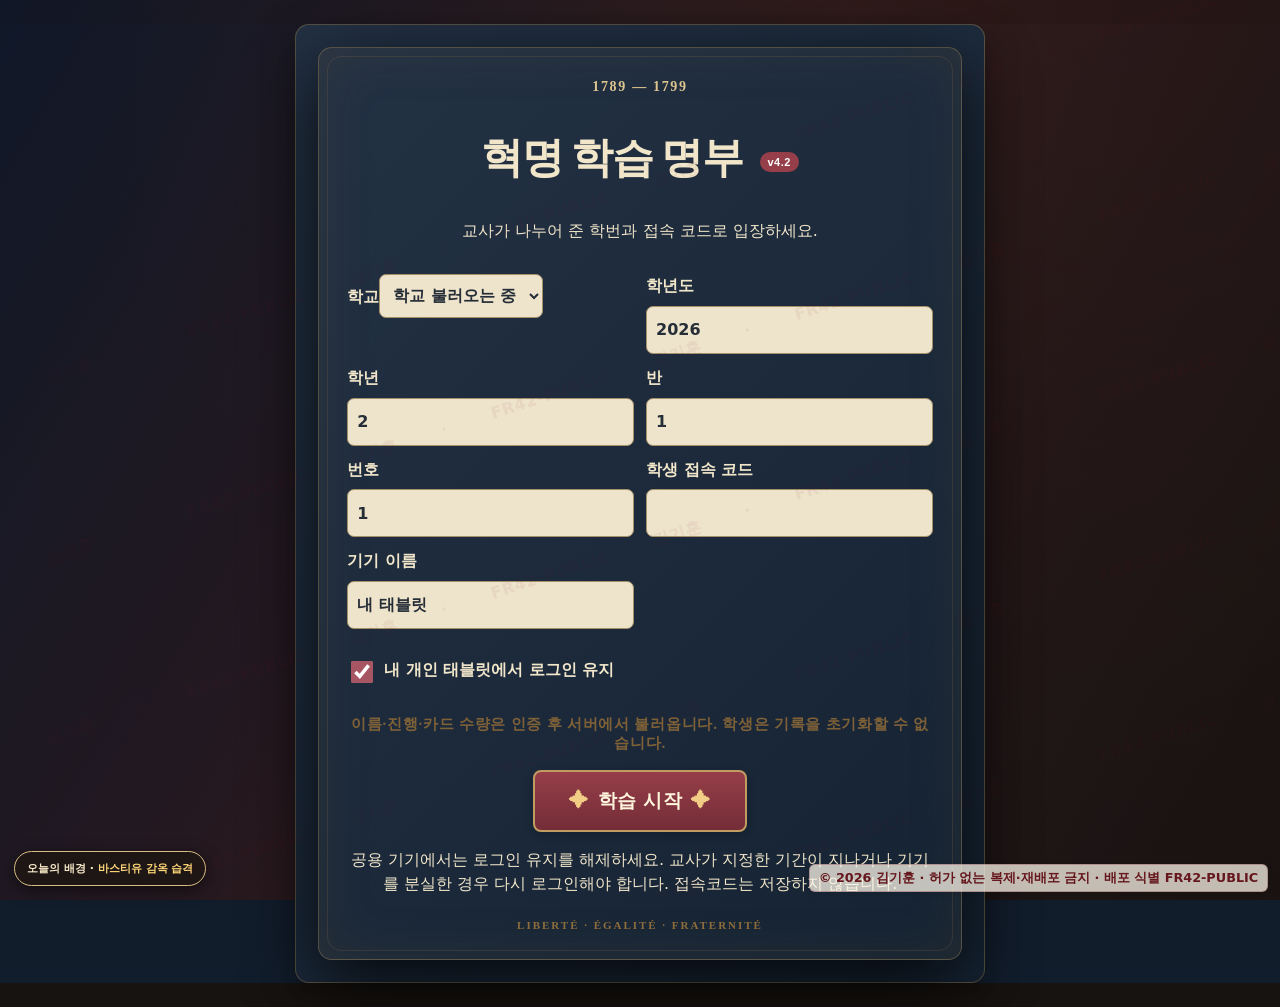
==== index.html @ 049914e3 "Add French Revolution v4.2 GitHub Pages files" ====
<!doctype html><html lang="ko"><head><meta charset="utf-8"><meta name="viewport" content="width=device-width,initial-scale=1"><title>프랑스 혁명 학습 게임 v4.2</title><link rel="stylesheet" href="legacy-game.css" >
<link rel="stylesheet" href="history-card.css" >
<link rel="stylesheet" href="history-card-effects.css" >
<link rel="stylesheet" href="history-card-rotation.css" >
<link rel="stylesheet" href="history-content.css" >
<link rel="stylesheet" href="history-game-card.css" >
<link rel="stylesheet" href="pack-opening.css" >
<link rel="stylesheet" href="integration.css" data-integration-style><link rel="stylesheet" href="v42.css"><link rel="stylesheet" href="stage25.css"><link rel="stylesheet" href="stage26.css"><link rel="stylesheet" href="stage27.css"><link rel="stylesheet" href="stage28.css"><link rel="stylesheet" href="stage3.css"><link rel="stylesheet" href="copyright-ready.css"></head><body><div id="app"></div><noscript>JavaScript를 활성화해 주세요.</noscript><script src="assets.generated.js"></script>
<script src="preview-storage.js"></script>
<script src="copyright-ready.js"></script><script src="config.js"></script><script src="game-api.js"></script>
<script src="content/units.generated.js"></script>
<script src="history-card.js"></script>
<script src="history-content.js"></script>
<script src="history-game-card.js"></script>
<script src="legacy-game.js"></script>
<script src="integration.js"></script><script src="report-ui27.js"></script><script src="student-v42.js"></script><script src="student-stage2.js"></script><script src="student-stage25.js"></script><script src="student-stage26.js"></script><script src="student-stage27.js"></script><script src="ui-stage28.js"></script><script src="student-stage28.js"></script><script src="student-test-ready.js"></script></body></html>
---- legacy-game.css ----
:root{--bg:#f4efe3;--paper:#fffaf0;--ink:#251b17;--red:#8f2929;--line:#c9baa0;--green:#16835c}*{box-sizing:border-box}body{margin:0;background:var(--bg);color:var(--ink);font-family:Arial,'Noto Sans KR',sans-serif}button,input{font:inherit}button{cursor:pointer}.header{background:#efe5cf;border-bottom:1px solid #cfc0a6;padding:16px 24px}.headerin{max-width:1500px;margin:auto;display:flex;align-items:center;justify-content:space-between;gap:16px}.eyebrow{margin:0;color:#9a2f2f;font-family:Georgia,serif;font-size:14px;font-weight:800;letter-spacing:.12em}h1,h2,h3{font-family:Georgia,'Nanum Myeongjo',serif}.header h1{margin:3px 0;font-size:30px}.version{display:inline-block;vertical-align:middle;margin-left:8px;border-radius:999px;background:var(--red);color:white;padding:4px 8px;font:800 11px Arial,sans-serif;letter-spacing:.04em}.student{display:flex;align-items:center;gap:10px;font-weight:800}.btn{border:0;border-radius:9px;background:var(--red);color:white;padding:12px 20px;font-weight:800}.btn.alt{border:1px solid var(--line);background:white;color:var(--ink)}.wrap{max-width:1500px;margin:auto;padding:20px 24px 36px}.tabs{display:flex;gap:5px;margin-bottom:18px;padding:4px;width:max-content;border-radius:10px;background:#ded0b3}.tab{border:0;border-radius:7px;background:transparent;padding:10px 20px;font-weight:800}.tab.active{background:var(--red);color:white}.shell{border:1px solid #cfc0a6;border-radius:20px;background:var(--paper);padding:26px;box-shadow:0 10px 35px #36231917}.quiz{max-width:820px;margin:auto}.center{text-align:center;padding:65px 25px}.top{display:flex;justify-content:space-between;align-items:center;gap:15px}.pill{border-radius:999px;background:#251b1714;padding:8px 13px;font-weight:800}.progress{height:7px;margin:20px 0;background:#e4d9c2;border-radius:99px;overflow:hidden}.progress i{display:block;height:100%;background:var(--red)}.qimg{display:block;width:min(320px,82vw);aspect-ratio:1;object-fit:contain;margin:0 auto 18px;border-radius:16px;background:#302925}.question{border-left:5px solid var(--red);border-radius:0 14px 14px 0;background:#efe5cf;padding:22px;font:700 20px/1.6 Georgia,serif}.answer{display:grid;grid-template-columns:1fr auto;gap:10px;margin-top:20px}.answer input{height:49px;border:1px solid #a99779;border-radius:9px;padding:0 14px;font-size:17px}.feedback{min-height:55px;margin-top:14px;padding:14px;border-radius:10px;color:#6e5a4e}.feedback.bad{background:#fff0ed;color:#a52b25}.feedback.good{background:#e8f5ed;color:#176444}.orderhead{display:flex;justify-content:space-between;align-items:center}.grid{display:grid;grid-template-columns:repeat(7,minmax(0,1fr));gap:10px}.slot{position:relative;min-height:155px;overflow:hidden;border:2px dashed #9f927e;border-radius:12px;background:#f0e6d3}.slot.filled{border-style:solid;background:white}.slot.ok{border:3px solid var(--green)}.slot.bad{border:3px solid #c2342d}.num{position:absolute;z-index:2;top:6px;left:6px;display:grid;place-items:center;width:30px;height:30px;border-radius:50%;background:var(--ink);color:white;font-weight:900}.cardimg{width:100%;height:108px;display:block;object-fit:contain;background:#302925}.title{display:block;padding:7px 5px;font-size:13px;font-weight:800}.deck{margin-top:24px}.cards{display:grid;grid-template-columns:repeat(6,minmax(0,1fr));gap:10px}.card{overflow:hidden;border:1px solid #cfc0a6;border-radius:12px;background:white;padding:0}.card.sel{outline:4px solid var(--red)}.checkrow{display:flex;justify-content:space-between;align-items:center;gap:12px;margin-top:18px}.results{display:grid;grid-template-columns:repeat(4,1fr);gap:12px}.result{border:1px solid #d7c8ac;border-radius:15px;background:#f5eddd;padding:18px}.result.done{border-color:#68a98b;background:#edf7f1}.profile{min-height:100vh;display:grid;place-items:center;padding:22px}.profile form{width:min(760px,100%);text-align:center}.fields{display:grid;grid-template-columns:repeat(4,1fr);gap:12px;margin:25px 0}.fields label{text-align:left;font-weight:800}.fields input{width:100%;height:48px;margin-top:7px;border:1px solid var(--line);border-radius:9px;padding:10px}.hidden{display:none!important}@media(max-width:1000px){.grid,.cards{grid-template-columns:repeat(4,1fr)}.results{grid-template-columns:repeat(2,1fr)}}@media(max-width:700px){.headerin,.top,.orderhead,.checkrow{align-items:flex-start;flex-direction:column}.wrap{padding:14px 12px}.tabs{width:100%;display:grid;grid-template-columns:repeat(5,1fr)}.tab{padding:9px 2px}.grid,.cards{grid-template-columns:repeat(2,1fr)}.results,.fields{grid-template-columns:1fr}.answer{grid-template-columns:1fr}.student{width:100%;justify-content:space-between}}
.orderhint{margin:16px 0;padding:13px 15px;border-left:4px solid var(--red);border-radius:0 10px 10px 0;background:#efe5cf;line-height:1.55}.orderhint strong{color:var(--red)}
.rules{margin:22px auto;padding:16px 18px;border-left:4px solid var(--red);border-radius:0 11px 11px 0;background:#efe5cf;text-align:left;line-height:1.65}.locked{opacity:.48;cursor:not-allowed}.tab.locked{background:#c9baa0}.retry-badge{display:inline-block;margin-left:7px;border-radius:999px;background:#8f2929;color:#fff;padding:3px 8px;font-size:12px}.skip{background:#fff7df;color:#72510a}.remove{position:absolute;z-index:4;top:6px;right:6px;width:30px;height:30px;border:0;border-radius:50%;background:#fff;color:#9a2f2f;font-size:20px;font-weight:900;box-shadow:0 2px 7px #0003}.cards.described{grid-template-columns:repeat(4,minmax(0,1fr))}.card.described{display:block;min-height:205px}.card.described .cardimg{height:118px}.cardcopy{display:block;padding:9px}.cardcopy strong{display:block;font-family:Georgia,'Nanum Myeongjo',serif;line-height:1.3}.cardcopy small{display:block;margin-top:6px;color:#6e5a4e;line-height:1.45}.result-detail{margin-top:20px}.result-detail>div{display:flex;justify-content:space-between;gap:12px;padding:9px 0;border-bottom:1px solid #eadfca}.result-detail strong{color:var(--red);white-space:nowrap}.status-note{margin:10px 0;color:#6e5a4e}.slot{cursor:pointer}.locked-page{max-width:720px;margin:auto;text-align:center;padding:60px 24px}.bonus{margin-top:22px;padding:20px;border:1px solid #d7c8ac;border-radius:15px;background:#f5eddd}.bonus-actions{display:flex;gap:10px;flex-wrap:wrap;margin-top:14px}.modepick{display:grid;grid-template-columns:repeat(4,1fr);gap:12px;margin:22px 0}.modepick button{min-height:120px;text-align:left;border:1px solid #d7c8ac;border-radius:14px;background:white;padding:17px}.modepick strong{display:block;margin-bottom:7px;font:800 18px Georgia,serif}.modepick small{color:#6e5a4e;line-height:1.45}.practicebar{display:flex;justify-content:space-between;align-items:center;gap:12px;margin-bottom:16px}.speedtime{font:900 34px/1 monospace;letter-spacing:.04em;color:var(--red)}.speedstats{display:flex;align-items:center;justify-content:flex-end;gap:10px;flex-wrap:wrap}.speedstat{border-radius:10px;background:#efe5cf;padding:9px 12px;font-size:13px}.speedstat b{display:block;margin-top:3px;font:900 20px monospace;color:var(--red)}.best{margin:10px 0;color:#6e5a4e}.speedfinish{margin:18px 0;padding:18px;border-radius:12px;background:#e8f5ed;color:#176444;font-size:18px}
@media(max-width:1000px){.cards.described{grid-template-columns:repeat(3,minmax(0,1fr))}.modepick{grid-template-columns:repeat(2,1fr)}}@media(max-width:700px){.cards.described{grid-template-columns:1fr}.card.described{min-height:0;display:grid;grid-template-columns:120px 1fr}.card.described .cardimg{height:100%;min-height:126px}.result-detail>div{align-items:flex-start;flex-direction:column}.tabs{grid-template-columns:repeat(4,1fr)}.practicebar{align-items:flex-start;flex-direction:column}.speedstats{justify-content:flex-start}.modepick{grid-template-columns:1fr}.speedtime{font-size:28px}}
.rankpage{min-height:100vh;padding:24px;background:radial-gradient(circle at top,#fff8e8 0,#efe3c8 46%,#d9c7a4 100%)}.rankbox{max-width:1180px;margin:auto}.rankhero{display:flex;justify-content:space-between;align-items:center;gap:18px;margin-bottom:18px}.rankhero h1{margin:4px 0;font-size:34px}.rankcontrols{display:flex;gap:8px;flex-wrap:wrap;margin:12px 0}.rankcontrols button,.rankcontrols input{border:1px solid #bda987;border-radius:999px;background:#fffaf0;padding:9px 14px;font-weight:800}.rankcontrols button.on{background:var(--red);color:#fff;border-color:var(--red)}.classpick{display:flex;align-items:center;gap:6px}.classpick input{width:60px;text-align:center}.podium{display:grid;grid-template-columns:repeat(3,1fr);align-items:end;gap:14px;margin:26px auto 20px;max-width:820px}.podium>div{display:flex;flex-direction:column;justify-content:center;align-items:center;border-radius:18px 18px 8px 8px;padding:18px 10px;background:#fffaf0;box-shadow:0 9px 28px #3b281b20}.podium .p1{min-height:210px;background:linear-gradient(#fff9d7,#efd26e)}.podium .p2{min-height:170px;background:linear-gradient(#fff,#d9dde2)}.podium .p3{min-height:145px;background:linear-gradient(#fff3e8,#d9a578)}.medal{font-size:38px}.podium strong{font-size:21px}.podium b{margin-top:8px;font:900 25px monospace;color:var(--red)}.ranktable{width:100%;border-collapse:separate;border-spacing:0 8px}.ranktable td{background:#fffaf0;padding:14px 16px}.ranktable td:first-child{border-radius:12px 0 0 12px;font-size:20px;font-weight:900;text-align:center}.ranktable td:last-child{border-radius:0 12px 12px 0;text-align:right;font:900 21px monospace;color:var(--red)}.rankname{font-weight:900;font-size:18px}.rankmeta{color:#796957;font-size:13px}.ranknote{text-align:center;color:#6e5a4e}.rankempty{text-align:center;padding:70px 20px;border-radius:18px;background:#fffaf0}.ranklive{display:inline-flex;align-items:center;gap:7px;color:#176444;font-weight:800}.ranklive:before{content:'';width:9px;height:9px;border-radius:50%;background:#24a36d;box-shadow:0 0 0 5px #24a36d22}@media(max-width:700px){.rankhero{align-items:flex-start;flex-direction:column}.podium{grid-template-columns:1fr}.podium .p1,.podium .p2,.podium .p3{min-height:120px}.podium .p1{order:-1}.ranktable .rankmeta{display:none}}
.hintbox{margin:14px 0 0;padding:13px 16px;border-radius:11px;background:#fff3c9;color:#654b00;font-weight:800}.hintword{font-size:22px;letter-spacing:.08em;color:var(--red)}.sync{position:fixed;right:14px;bottom:14px;z-index:20;border:0;border-radius:999px;padding:9px 14px;background:#251b17;color:#fff;font-size:12px;font-weight:800;box-shadow:0 4px 15px #0003}.sync.wait{background:#8a5b00}.sync.busy{background:#176444}.speedfinish.unofficial{background:#fff0ed;color:#a52b25}.autojudge{border-radius:999px;background:#e8f5ed;color:#176444;padding:8px 12px;font-weight:800}.teacher{margin-top:24px;padding-top:18px;border-top:1px solid #ddcfb4}.rankerror{color:#a52b25}.hinttag{display:inline-block;margin-top:5px;padding:3px 7px;border-radius:999px;background:#fff3c9;color:#72510a;font-size:12px}
/* v2.8 bonus games and collection */
.bonusmenu{display:grid;grid-template-columns:repeat(4,minmax(0,1fr));gap:14px;margin-top:20px}.bonusmenu button{min-height:150px;border:1px solid #d7c8ac;border-radius:16px;background:white;padding:18px;text-align:left;box-shadow:0 5px 18px #36231912}.bonusmenu button:hover{transform:translateY(-2px);box-shadow:0 9px 25px #36231922}.bonusmenu strong{display:block;margin:8px 0;font:800 20px Georgia,serif}.bonusmenu small{display:block;color:#6e5a4e;line-height:1.5}.bonusicon{font-size:34px}.settingrow{display:flex;justify-content:center;gap:10px;flex-wrap:wrap;margin:20px 0}.settingrow button{border:1px solid #bda987;border-radius:999px;background:white;padding:10px 18px;font-weight:800}.settingrow button.on{background:var(--red);border-color:var(--red);color:white}.baitdeck{display:grid;grid-template-columns:repeat(5,minmax(0,1fr));gap:10px}.baitcard{position:relative;overflow:hidden;border:1px solid #cfc0a6;border-radius:12px;background:white;padding:0;min-height:150px}.baitcard .cardimg{height:105px}.baitcard.decoy{background:linear-gradient(145deg,#2e3848,#111722);color:white}.decoyart{height:105px;display:grid;place-items:center;background:radial-gradient(circle,#8b764b,#252638);font-size:42px}.countrymark{position:absolute;left:7px;top:7px;border-radius:999px;background:#251b17dd;color:white;padding:3px 7px;font-size:10px;font-weight:900}.memorygrid{display:grid;grid-template-columns:repeat(6,minmax(0,1fr));gap:10px}.memorycard{position:relative;min-height:165px;border:2px solid #c8b895;border-radius:13px;background:#efe5cf;padding:0;overflow:hidden}.memorycard img{width:100%;height:120px;object-fit:contain;background:#302925}.memorycard .title{min-height:42px}.memorycard.selected{outline:4px solid var(--red)}.memorycard.hiddenface img{filter:brightness(0)}.memorycard.hiddenface .title{color:transparent}.targetoverlay{position:fixed;inset:0;z-index:80;display:grid;place-items:center;background:#160f0ddb;padding:20px}.targetpanel{width:min(1180px,96vw);max-height:94vh;overflow:auto;border-radius:20px;background:var(--paper);padding:22px}.targetpanel .memorygrid{grid-template-columns:repeat(6,minmax(0,1fr))}.matchgrid{display:grid;grid-template-columns:repeat(6,minmax(0,1fr));gap:10px}.matchcard{height:150px;border:2px solid #b9a889;border-radius:13px;background:linear-gradient(145deg,#8f2929,#4d1515);color:white;font-weight:900;transform-style:preserve-3d}.matchcard.open,.matchcard.done{background:white;color:var(--ink)}.matchcard.done{border-color:var(--green);opacity:.62}.matchcard img{width:100%;height:105px;object-fit:contain;background:#302925}.matchback{font-size:38px}.collectiongrid{display:grid;grid-template-columns:repeat(5,minmax(0,1fr));gap:14px}.collectcard{position:relative;overflow:hidden;border:5px solid #b8aa8f;border-radius:17px;background:#eadfc9;box-shadow:0 7px 20px #0002}.collectcard img{width:100%;aspect-ratio:1;object-fit:contain;background:#302925}.collectcard h3{margin:9px 8px 3px;font-size:15px}.collectcard p{margin:3px 8px 10px;color:#6e5a4e;font-size:12px}.collectcard.lockedcard img{filter:brightness(0)}.collectcard.lockedcard h3{color:#796957}.collectcard.rare{border-color:#5b83c5;background:#e7f0ff}.collectcard.unique{border-color:#8c48bd;background:#f3e7ff}.collectcard.legend{border-color:#d2a520;background:#fff4bc;box-shadow:0 0 20px #e5b91b99}.collectcard.myth{border-color:transparent;background:linear-gradient(135deg,#bdfaff,#ffd0ef,#fff3a8);box-shadow:0 0 25px #50d9ff99}.rarity{position:absolute;right:7px;top:7px;border-radius:999px;background:#251b17e8;color:white;padding:4px 8px;font-size:11px;font-weight:900}.rewardmodal{position:fixed;inset:0;z-index:90;display:grid;place-items:center;background:#160f0ddd;padding:20px}.rewardbox{width:min(420px,94vw);border-radius:22px;background:var(--paper);padding:24px;text-align:center}.rewardbox .collectcard{margin:15px auto;width:min(280px,75vw)}.summarytable{width:100%;border-collapse:collapse;margin-top:18px}.summarytable th,.summarytable td{padding:11px;border-bottom:1px solid #e0d4bd;text-align:left}.summarytable td:last-child{text-align:right;font-family:monospace;font-weight:900}.officialtag{display:inline-block;border-radius:999px;background:#e8f5ed;color:#176444;padding:5px 9px;font-size:12px;font-weight:900}.casualtag{display:inline-block;border-radius:999px;background:#efe5cf;color:#6e5a4e;padding:5px 9px;font-size:12px;font-weight:900}
@media(max-width:1000px){.bonusmenu{grid-template-columns:repeat(2,1fr)}.baitdeck,.collectiongrid{grid-template-columns:repeat(4,1fr)}.memorygrid,.matchgrid{grid-template-columns:repeat(4,1fr)}}@media(max-width:700px){.bonusmenu{grid-template-columns:1fr}.baitdeck,.collectiongrid,.memorygrid,.matchgrid{grid-template-columns:repeat(3,1fr)}.targetpanel .memorygrid{grid-template-columns:repeat(3,1fr)}.memorycard,.matchcard{min-height:125px;height:130px}.memorycard img,.matchcard img{height:88px}}
/* v2.9 */
.locknotice{margin:18px 0;padding:16px;border-radius:12px;background:#fff3c9;color:#654b00;font-weight:800}.decoyscene{height:105px;background-repeat:no-repeat;background-size:400% 400%;background-color:#302925}.lockedcard img{filter:grayscale(1);opacity:.16}.lockedcard:after{content:'미획득';position:absolute;inset:0;display:grid;place-items:center;color:#51483f;font-weight:900;text-shadow:0 1px white}.lockedcard h3,.lockedcard p{position:relative;z-index:2}.packbox{width:min(850px,96vw);border-radius:24px;background:radial-gradient(circle at top,#fff9d9,#fffaf0 55%);padding:28px;text-align:center;box-shadow:0 0 70px #ffd65c66}.packcards{display:flex;justify-content:center;align-items:center;gap:18px;flex-wrap:wrap;margin:22px 0}.packwrap{width:min(220px,28vw);perspective:900px}.packwrap .collectcard{width:100%;transition:transform .55s,filter .4s}.packwrap.covered .collectcard{filter:brightness(.15);transform:rotateY(180deg) scale(.94)}.packwrap.covered:after{content:'✦';position:absolute;inset:0;display:grid;place-items:center;border:4px solid #e4c56e;border-radius:17px;background:linear-gradient(145deg,#7d2020,#321010);color:#ffe999;font-size:55px;box-shadow:0 0 28px #f1c84b88;cursor:pointer}.packwrap{position:relative}.packtitle{font-size:30px;margin:6px 0}.packhint{animation:pulse 1.2s infinite;color:var(--red);font-weight:900}@keyframes pulse{50%{opacity:.45;transform:scale(.98)}}.adminnav{display:flex;gap:8px;flex-wrap:wrap;margin:16px 0}.adminnav button{border:1px solid #bda987;border-radius:999px;background:white;padding:9px 14px;font-weight:800}.adminnav button.on{background:var(--red);color:white}.adminpanel{border:1px solid #d7c8ac;border-radius:15px;background:#f8f0e1;padding:20px}.adminform{display:grid;grid-template-columns:repeat(3,1fr);gap:12px}.adminform label{font-weight:800}.adminform input,.adminform select,.adminform textarea{width:100%;margin-top:6px;border:1px solid #bda987;border-radius:9px;background:white;padding:10px}.adminform textarea{min-height:110px}.serverpending{margin:13px 0;padding:12px;border-radius:10px;background:#ece7de;color:#6e5a4e}.oddsrow{display:grid;grid-template-columns:1fr 100px;gap:10px;align-items:center;margin:8px 0}.dailybox{margin:20px 0;padding:18px;border:1px solid #e1c671;border-radius:15px;background:#fff8d9}.streakline{display:flex;gap:8px;flex-wrap:wrap}.streakline span{border-radius:999px;background:white;padding:7px 11px;font-weight:800}.streakline .done{background:#e8f5ed;color:#176444}@media(max-width:700px){.adminform{grid-template-columns:1fr}.packwrap{width:min(260px,70vw)}.packcards{flex-direction:column}}
/* ===== v3.0 premium collection and pack opening ===== */
.collectiongrid{grid-template-columns:repeat(auto-fill,minmax(210px,1fr));gap:22px;align-items:start}.collectcard.premium{--metal:#9a7b52;--glow:#8a6a42;position:relative;isolation:isolate;overflow:visible;aspect-ratio:2/3;border:5px solid var(--metal);border-radius:17px;padding:12px;background:linear-gradient(145deg,#f7e7bf,#c8a96d 42%,#f9eac6 70%,#8e7047);box-shadow:0 9px 22px #160e0a55,inset 0 0 0 2px #fff8,inset 0 0 20px #0005;color:#20150f;transform-style:preserve-3d}.collectcard.premium::before{content:"";position:absolute;inset:5px;border:2px solid #fff8;border-radius:11px;pointer-events:none;box-shadow:inset 0 0 0 2px #0005}.collectcard.premium::after{content:"✦";position:absolute;left:50%;top:-18px;translate:-50% 0;display:grid;place-items:center;width:39px;height:39px;border:4px solid var(--metal);rotate:45deg;border-radius:8px;background:radial-gradient(circle,#fff 0 12%,var(--glow) 15% 52%,#241b1a 58%);color:#fff;text-shadow:0 0 8px white;box-shadow:0 0 15px var(--glow);z-index:4}.collectcard.premium .cardname{position:relative;z-index:2;margin:4px 3px 9px;padding:8px 5px;border:1px solid #fff8;border-radius:7px;background:linear-gradient(#fff8,#e5d2aaee);box-shadow:inset 0 0 9px #5d452d66;font:900 16px/1.2 Georgia,'Nanum Myeongjo',serif;text-align:center}.collectcard.premium .cardart{position:relative;height:48%;border:3px ridge var(--metal);overflow:hidden;background:#251d19;box-shadow:inset 0 0 18px #000}.collectcard.premium .cardart img{width:100%;height:100%;object-fit:cover;display:block}.collectcard.premium .cardyear{position:relative;z-index:3;width:max-content;min-width:82px;margin:-13px auto 3px;padding:4px 13px;border:2px solid var(--metal);border-radius:4px;background:#f5e7c8;text-align:center;font:900 14px Georgia,serif;box-shadow:0 2px 7px #0008}.collectcard.premium .carddesc{height:23%;margin:5px 4px 0;padding:7px 5px;overflow:hidden;border-top:1px solid #6f5437;font:700 11px/1.45 Georgia,'Nanum Myeongjo',serif;text-align:center}.collectcard.premium .cardfoot{position:absolute;left:17px;right:17px;bottom:8px;display:flex;justify-content:space-between;align-items:center;font-size:10px;font-weight:900}.collectcard.premium .cardrarity{letter-spacing:.08em;text-transform:uppercase}.collectcard.premium.rare{--metal:#87b9f4;--glow:#2e85ef;background:linear-gradient(145deg,#e6f2ff,#7d96b5 42%,#e9f5ff 70%,#455c7b)}.collectcard.premium.unique{--metal:#c17cff;--glow:#9c28ff;background:linear-gradient(145deg,#f5ddff,#8c4da8 42%,#f2d5ff 70%,#48215e)}.collectcard.premium.legend{--metal:#ffd65c;--glow:#ffad00;background:linear-gradient(145deg,#fff4af,#bd7f12 42%,#fff0a3 70%,#76500c);box-shadow:0 10px 28px #0008,0 0 23px #ffc329aa,inset 0 0 20px #fff6}.collectcard.premium.myth{--metal:#8ffcff;--glow:#ff55ff;background:linear-gradient(135deg,#c6ffff,#c16cff 22%,#fff58b 45%,#67e8ff 68%,#ff89df 90%);background-size:240% 240%;animation:holoFlow 4s linear infinite;box-shadow:0 10px 32px #0009,0 0 30px #4fffffcc,0 0 48px #ff4ed599}.collectcard.premium.myth::before{background:linear-gradient(110deg,transparent 30%,#fff9 47%,transparent 62%);background-size:230% 100%;animation:holoSweep 2.4s linear infinite}.collectcard.premium.lockedcard{filter:grayscale(1);opacity:.2}.collectcard.premium.lockedcard .cardname,.collectcard.premium.lockedcard .cardyear,.collectcard.premium.lockedcard .carddesc{filter:blur(3px)}
.rewardmodal{background:radial-gradient(circle at center,#36254dd9,#09060ff2 70%);backdrop-filter:blur(8px)}.packbox{width:min(1120px,96vw);max-height:96vh;overflow:auto;background:linear-gradient(160deg,#181321,#2c1d35 55%,#17111c);border:1px solid #c9a9ff66;color:#fff;box-shadow:0 0 80px #9a54ff44}.packbox .eyebrow{color:#e6ceff}.packhint{color:#d7c7e5}.packcards{align-items:center;justify-content:center;perspective:1200px}.packwrap{position:relative;width:min(235px,39vw);min-width:190px;touch-action:none;user-select:none;filter:none}.packwrap .collectcard{width:100%}.packwrap.covered{cursor:grab}.packwrap.covered:active{cursor:grabbing}.packcover{position:absolute;z-index:12;inset:-8px;border:3px solid #c7a6ff;border-radius:20px;background:radial-gradient(circle at 50% 35%,#71388e,#25152f 58%,#0e0913);box-shadow:0 10px 35px #000,0 0 22px #9b58ff77,inset 0 0 25px #fff2;transform:translateY(var(--peel,0px)) rotateX(calc(var(--peel,0px) * .035));transition:transform .25s ease,opacity .25s}.packcover::before{content:"FR";position:absolute;inset:22%;display:grid;place-items:center;border:3px double #dbc5ff;border-radius:50%;font:900 34px Georgia,serif;color:#eadfff;text-shadow:0 0 15px #fff;box-shadow:0 0 0 7px #ffffff12,0 0 30px #b162ff88}.packcover::after{content:"아래로 끌어 개봉";position:absolute;left:0;right:0;bottom:18px;text-align:center;color:#dbc8eb;font-size:12px;font-weight:800}.packwrap.queued .packcover{filter:brightness(.45);cursor:not-allowed}.packwrap.recent .collectcard.unique{animation:uniqueReveal 1.05s cubic-bezier(.2,.8,.2,1)}.packwrap.recent .collectcard.legend{animation:legendReveal 1.35s cubic-bezier(.16,.9,.2,1)}.packwrap.recent .collectcard.myth{animation:mythReveal 1.7s cubic-bezier(.1,.85,.15,1)}.packwrap.recent::before{content:"";position:absolute;z-index:-1;inset:-70px;border-radius:50%;opacity:0;pointer-events:none}.packwrap.recent.rarity-unique::before{background:repeating-conic-gradient(#b45cff 0 7deg,transparent 7deg 15deg);animation:burst 1.1s}.packwrap.recent.rarity-legend::before{background:repeating-conic-gradient(#ffd54f 0 5deg,transparent 5deg 12deg);animation:burst 1.4s}.packwrap.recent.rarity-myth::before{background:conic-gradient(#55ffff,#ff57dc,#fff678,#7c68ff,#55ffff);filter:blur(8px);animation:burst 1.8s}.rarity-banner{margin:10px 0 0;font:900 18px Georgia,serif;letter-spacing:.15em;text-shadow:0 0 12px currentColor}.rarity-banner.unique{color:#d696ff}.rarity-banner.legend{color:#ffd85a;font-size:22px}.rarity-banner.myth{color:#93ffff;font-size:25px;animation:rainbowText 1.2s linear infinite}.gift-dependent.disabled{opacity:.4}.gift-dependent.disabled select{pointer-events:none}.pitygrid{display:grid;grid-template-columns:repeat(2,minmax(0,1fr));gap:12px}.pitycard{padding:15px;border:1px solid #d7c8ac;border-radius:12px;background:#fffaf0}.pitycard label{display:flex;justify-content:space-between;gap:12px;align-items:center}.pitycard input{width:90px;height:40px;border:1px solid #b6a78d;border-radius:7px;padding:6px}.pitystatus{display:grid;grid-template-columns:repeat(4,1fr);gap:8px;margin:16px 0}.pitystatus span{padding:10px;border-radius:9px;background:#efe5cf;text-align:center;font-size:12px}.pitystatus b{display:block;margin-top:4px;font-size:17px;color:var(--red)}
@keyframes holoFlow{to{background-position:240% 240%}}@keyframes holoSweep{to{background-position:-230% 0}}@keyframes uniqueReveal{0%{transform:scale(.1) rotateY(0);filter:brightness(4)}70%{transform:scale(1.08) rotateY(360deg);filter:brightness(1.5)}100%{transform:scale(1) rotateY(360deg)}}@keyframes legendReveal{0%{transform:scale(.05) rotateY(0);filter:brightness(6)}55%{transform:scale(1.18) rotateY(360deg)}78%{transform:scale(.96) rotateY(360deg)}100%{transform:scale(1) rotateY(360deg)}}@keyframes mythReveal{0%{transform:scale(.02) rotateY(0) rotateZ(-20deg);filter:brightness(8)}60%{transform:scale(1.22) rotateY(720deg) rotateZ(3deg)}82%{transform:scale(.95) rotateY(720deg)}100%{transform:scale(1) rotateY(720deg)}}@keyframes burst{0%{opacity:0;transform:scale(.15) rotate(0)}35%{opacity:.9}100%{opacity:0;transform:scale(1.5) rotate(45deg)}}@keyframes rainbowText{to{filter:hue-rotate(360deg)}}
@media(max-width:700px){.collectiongrid{grid-template-columns:repeat(2,minmax(0,1fr));gap:12px}.collectcard.premium{padding:8px;border-width:3px}.collectcard.premium .cardname{font-size:12px}.collectcard.premium .carddesc{font-size:8px}.packwrap{min-width:155px;width:42vw}.pitygrid,.pitystatus{grid-template-columns:1fr 1fr}}
/* ===== v3.1 card readability, inspection and rarity omens ===== */
.collectiongrid{grid-template-columns:repeat(auto-fill,minmax(235px,1fr))}.collectcard.premium::after{top:-31px}.collectcard.premium .cardname{min-height:52px;margin:18px 3px 9px;padding:7px 10px;display:grid;place-items:center;font-size:15px;line-height:1.25;word-break:keep-all;overflow:visible}.collectcard.premium:not(.lockedcard){cursor:zoom-in}.collectcard.premium:not(.lockedcard):hover{transform:translateY(-3px);box-shadow:0 14px 30px #160e0a66,0 0 18px var(--glow)}
.cardinspect{position:fixed;z-index:2400;inset:0;display:grid;place-items:center;padding:20px;background:#09060edd;backdrop-filter:blur(11px);animation:inspectFade .2s ease}.inspectpanel{position:relative;display:grid;place-items:center;width:min(520px,96vw);max-height:96vh;padding:42px 28px 26px;border:1px solid #ffffff30;border-radius:24px;background:radial-gradient(circle at 50% 30%,#4c365c,#17101e 70%);box-shadow:0 25px 90px #000;color:#fff}.inspectpanel .collectcard.premium{width:min(370px,78vw);height:auto;min-height:min(555px,78vh);font-size:1.15em;cursor:default}.inspectpanel .collectcard.premium:hover{transform:none}.inspectpanel .collectcard.premium .cardname{font-size:21px;min-height:62px}.inspectpanel .collectcard.premium .carddesc{font-size:14px;line-height:1.6}.inspectpanel .collectcard.premium .cardyear{font-size:17px}.inspectclose{position:absolute;z-index:10;right:14px;top:12px;width:40px;height:40px;border:1px solid #ffffff55;border-radius:50%;background:#0008;color:#fff;font-size:25px}.inspecttip{margin:14px 0 0;color:#d8cce1;font-size:13px}
.packwrap.omen-unique .packcover{border-color:#c477ff;box-shadow:0 10px 35px #000,0 0 17px #a52fff,0 0 34px #7719bcaa,inset 0 0 28px #ca7aff55;animation:omenUnique 1.65s ease-in-out infinite}.packwrap.omen-legend .packcover{border-color:#ffd55c;box-shadow:0 10px 35px #000,0 0 24px #ffc400,0 0 52px #ff9800cc,inset 0 0 30px #fff19a88;animation:omenLegend 1.05s ease-in-out infinite}.packwrap.omen-myth .packcover{border-color:#9affff;background:radial-gradient(circle at 50% 35%,#6c3ca1,#142b45 52%,#170d25);box-shadow:0 10px 35px #000,0 0 22px #55ffff,0 0 46px #ff49d8,0 0 72px #a66cff,inset 0 0 35px #ffffff99;animation:omenMyth .8s ease-in-out infinite}.packomen{position:absolute;z-index:13;inset:-12px;border-radius:26px;pointer-events:none;opacity:0}.omen-unique .packomen{opacity:.6;background:linear-gradient(100deg,transparent 35%,#d58cff99 50%,transparent 65%);background-size:230% 100%;animation:omenSweep 1.8s linear infinite}.omen-legend .packomen{opacity:.8;background:repeating-conic-gradient(from 0deg,#ffd85a 0 2deg,transparent 2deg 17deg);filter:blur(1px);animation:omenRays 3s linear infinite}.omen-myth .packomen{opacity:.85;background:conic-gradient(from 0deg,#4fffff,#ff4fd8,#fff36a,#8b6cff,#4fffff);filter:blur(10px);animation:omenRays 1.8s linear infinite}.streaknow{display:inline-flex;align-items:center;gap:8px;margin:5px 0 14px;padding:8px 13px;border-radius:999px;background:#fff;color:#7b341e;font-weight:900}.streakline.detail{display:grid;grid-template-columns:repeat(4,minmax(0,1fr));gap:8px}.streakline.detail span{white-space:normal;text-align:center;line-height:1.35;padding:10px 8px}.bonusmenu small .rewardline{display:block;margin-top:5px;color:#8f2929;font-weight:900}.giftcombo{padding:12px;border-radius:10px;background:#efe5cf;color:#5f493b}
@keyframes inspectFade{from{opacity:0;transform:scale(.97)}}@keyframes omenUnique{50%{filter:brightness(1.12);box-shadow:0 10px 35px #000,0 0 28px #b34dff,0 0 48px #7e24c9cc,inset 0 0 32px #dba6ff77}}@keyframes omenLegend{50%{filter:brightness(1.22);transform:scale(1.015);box-shadow:0 10px 35px #000,0 0 34px #ffe26b,0 0 70px #ff9800dd,inset 0 0 40px #fff2aacc}}@keyframes omenMyth{50%{filter:brightness(1.3) saturate(1.3);transform:scale(1.02)}}@keyframes omenSweep{to{background-position:-230% 0}}@keyframes omenRays{to{transform:rotate(360deg)}}
@media(max-width:700px){.collectiongrid{grid-template-columns:repeat(2,minmax(0,1fr))}.collectcard.premium .cardname{min-height:43px;margin-top:15px;padding:5px;font-size:11px}.inspectpanel{padding:38px 12px 18px}.inspectpanel .collectcard.premium{width:min(340px,84vw);min-height:min(510px,78vh)}.inspectpanel .collectcard.premium .cardname{font-size:18px}.streakline.detail{grid-template-columns:1fr 1fr}}
/* ===== v3.2 readable card layout, true cover slide and premium effects ===== */
.collectiongrid{grid-template-columns:repeat(auto-fill,minmax(260px,1fr));gap:24px}.collectcard.premium{display:flex;flex-direction:column;aspect-ratio:2/3;min-height:0}.collectcard.premium .cardname{flex:0 0 auto;min-height:58px;margin:20px 3px 10px;padding:8px 10px;font-size:18px;line-height:1.28}.collectcard.premium .cardart{flex:0 0 51%;height:auto;margin-top:0;background:#211b18}.collectcard.premium .cardart img{object-fit:contain;object-position:center center;background:#211b18}.collectcard.premium .cardyear{flex:0 0 auto}.collectcard.premium .carddesc{flex:1 1 auto;height:auto;min-height:78px;margin:5px 5px 25px;padding:9px 7px;font-size:13px;line-height:1.55;display:grid;place-items:start center;align-content:start}.collectcard.premium .cardfoot{font-size:12px}.inspectpanel{width:min(570px,97vw)}.inspectpanel .collectcard.premium{width:min(400px,82vw);min-height:min(600px,80vh)}.inspectpanel .collectcard.premium .cardart{flex-basis:48%}.inspectpanel .collectcard.premium .carddesc{font-size:15px}.packwrap{isolation:isolate}.packwrap>.collectcard{position:relative;z-index:1}.packcover{z-index:20;will-change:transform,opacity;transform:translate3d(0,var(--peel,0px),30px)!important;rotate:0deg!important;backface-visibility:hidden}.packcover.dragging{transition:none!important}.packcover .packomen{z-index:-1}
/* 봉인 단계: 회전하는 원판 대신 재질과 가장자리에서 새는 빛으로 표현 */
.packwrap.omen-unique .packcover{border-color:#8e69b9;background:linear-gradient(145deg,#16111c,#2c2035 55%,#151019);box-shadow:0 14px 40px #000,0 0 0 1px #c99cff88,0 0 18px #8749b477,inset 0 0 34px #9d6bc433;animation:sealBreath 2.7s ease-in-out infinite}.packwrap.omen-legend .packcover{border-color:#c9a75e;background:linear-gradient(145deg,#16130d,#332811 50%,#17130c);box-shadow:0 14px 40px #000,0 0 0 1px #ffe4a099,0 0 24px #dba93c88,inset 0 0 38px #ffd56b44;animation:goldBreath 2.2s ease-in-out infinite}.packwrap.omen-myth .packcover{border-color:#a8c8d4;background:linear-gradient(135deg,#11161f,#202037 42%,#14282b 70%,#17121e);background-size:180% 180%;box-shadow:0 14px 42px #000,0 0 0 1px #e6ffffaa,0 0 24px #63cdd099,0 0 38px #8b6eb977,inset 0 0 40px #dbffff44;animation:mythSeal 4s ease-in-out infinite}.omen-unique .packomen{opacity:.48;background:linear-gradient(105deg,transparent 35%,#d9b0ff66 49%,transparent 63%);background-size:240% 100%;filter:none;animation:quietSweep 2.8s ease-in-out infinite}.omen-legend .packomen{opacity:.75;background:radial-gradient(circle at 18% 24%,#fff5b9 0 2px,transparent 3px),radial-gradient(circle at 78% 33%,#ffe181 0 2px,transparent 3px),radial-gradient(circle at 63% 76%,#fff3b0 0 1.5px,transparent 3px);filter:none;animation:sparkFloat 2.8s ease-in-out infinite}.omen-myth .packomen{opacity:.62;background:linear-gradient(115deg,transparent 25%,#71e5e544 38%,#cf9dff55 50%,#fff4ad44 61%,transparent 75%);background-size:260% 100%;filter:none;animation:quietSweep 3.6s ease-in-out infinite}.packwrap.recent .collectcard.unique{animation:premiumUnique .9s cubic-bezier(.18,.85,.22,1)}.packwrap.recent .collectcard.legend{animation:premiumLegend 1.15s cubic-bezier(.16,.9,.2,1)}.packwrap.recent .collectcard.myth{animation:premiumMyth 1.4s cubic-bezier(.12,.9,.18,1)}.packwrap.recent::before{background:none!important}.rarity-banner{letter-spacing:.1em}.flipscene{width:min(410px,84vw);height:min(615px,80vh);perspective:1500px}.flipinner{position:relative;width:100%;height:100%;transform-style:preserve-3d;transition:transform .72s cubic-bezier(.2,.75,.2,1)}.flipinner.flipped{transform:rotateY(180deg)}.flipface{position:absolute;inset:0;display:grid;place-items:center;backface-visibility:hidden;-webkit-backface-visibility:hidden;cursor:pointer}.flipface .collectcard.premium{width:100%;height:100%;min-height:0}.flipback{transform:rotateY(180deg);padding:18px;border:5px solid var(--metal,#9a7b52);border-radius:18px;background:linear-gradient(145deg,#f4e4bd,#c8a86c 48%,#f1ddb0);box-shadow:0 16px 45px #000b,inset 0 0 0 3px #fff7,inset 0 0 30px #4b321755;color:#241710}.flipback.rare{--metal:#87b9f4;background:linear-gradient(145deg,#e5f1ff,#8099ba,#dcecff)}.flipback.unique{--metal:#bf7aff;background:linear-gradient(145deg,#f3dcff,#9253aa,#eed5fb)}.flipback.legend{--metal:#ffd45b;background:linear-gradient(145deg,#fff3b0,#c38a20,#ffec9a)}.flipback.myth{--metal:#9ffeff;background:linear-gradient(135deg,#d1ffff,#d5a5ff 30%,#fff6a9 60%,#92f2ff)}.backcontent{width:100%;height:100%;padding:30px 22px 22px;border:2px solid #ffffff88;border-radius:12px;text-align:center;display:flex;flex-direction:column;justify-content:center;gap:15px}.backcontent .backbadge{margin:auto auto 0;width:58px;height:58px;display:grid;place-items:center;rotate:45deg;border:4px solid var(--metal);background:#241b18;color:#fff;font-size:25px;border-radius:10px}.backcontent .backbadge span{rotate:-45deg}.backcontent h2{margin:5px 0 0;font-size:25px}.backmeaning{padding:14px;border-top:1px solid #755c3a;border-bottom:1px solid #755c3a;font:700 15px/1.65 Georgia,'Nanum Myeongjo',serif}.flowrow{display:grid;grid-template-columns:1fr auto 1fr;align-items:center;gap:8px;font-size:12px}.flowrow b{font-size:18px}.flowitem{padding:9px 6px;border-radius:8px;background:#ffffff66}.backhint{margin:auto 0 0;font-size:12px;opacity:.75}.targetfields{display:grid;grid-template-columns:repeat(4,minmax(0,1fr));gap:10px;margin:14px 0;padding:14px;border-radius:12px;background:#efe5cf}.targetfields label{font-weight:800}.targetfields input{width:100%;height:42px;margin-top:5px;border:1px solid #b9a98e;border-radius:7px;padding:7px}.targetfields .hiddenfield{display:none}.attendancegrid{display:grid;grid-template-columns:repeat(4,minmax(0,1fr));gap:10px;margin:14px 0}.attendancegrid label{padding:12px;border:1px solid #d7c8ac;border-radius:10px;background:#fff}.attendancegrid input{width:100%;height:40px;margin-top:7px;border:1px solid #b9a98e;border-radius:7px;padding:6px}
@keyframes sealBreath{50%{box-shadow:0 14px 40px #000,0 0 0 1px #d6b0ffbb,0 0 28px #8e55bb99,inset 0 0 40px #a97bd055}}@keyframes goldBreath{50%{box-shadow:0 14px 40px #000,0 0 0 1px #fff0b8cc,0 0 34px #d9a93aaa,inset 0 0 42px #ffe69a66}}@keyframes mythSeal{0%,100%{background-position:0 50%}50%{background-position:100% 50%;box-shadow:0 14px 42px #000,0 0 0 1px #fff,0 0 32px #6ed7d7aa,0 0 46px #9172c699,inset 0 0 46px #eaffff66}}@keyframes quietSweep{0%{background-position:180% 0}100%{background-position:-180% 0}}@keyframes sparkFloat{50%{transform:translateY(-5px);opacity:1}}@keyframes premiumUnique{0%{opacity:0;transform:scale(.78) rotateY(-22deg);filter:brightness(2)}100%{opacity:1;transform:none;filter:none}}@keyframes premiumLegend{0%{opacity:0;transform:translateY(28px) scale(.72);filter:brightness(3)}65%{transform:translateY(-5px) scale(1.04);filter:brightness(1.25)}100%{opacity:1;transform:none;filter:none}}@keyframes premiumMyth{0%{opacity:0;transform:scale(.62) rotateY(-35deg);filter:brightness(3) saturate(1.6)}60%{transform:scale(1.06) rotateY(4deg);filter:brightness(1.35) saturate(1.25)}100%{opacity:1;transform:none;filter:none}}
@media(max-width:700px){.collectiongrid{grid-template-columns:1fr 1fr;gap:10px}.collectcard.premium .cardname{min-height:45px;margin-top:16px;font-size:12px}.collectcard.premium .cardart{flex-basis:48%}.collectcard.premium .carddesc{min-height:55px;margin-bottom:20px;padding:5px;font-size:9px}.flipscene{width:min(360px,86vw);height:min(540px,77vh)}.targetfields,.attendancegrid{grid-template-columns:1fr 1fr}}
/* ===== v3.3 visual polish ===== */
.decoyscene{display:block!important;width:100%;height:105px;background-size:400% 400%;background-repeat:no-repeat;background-color:#302925}
.collectcard.premium .cardfoot{left:14px;right:14px;bottom:8px;display:grid;grid-template-columns:auto 1fr auto;gap:7px;font-size:10px}.collectcard.premium .cardfoot .acquired{text-align:center;font-size:9px;opacity:.82;white-space:nowrap}.collectiongrid .collectcard.premium .carddesc{font-size:13px;line-height:1.55}.collectiongrid .collectcard.premium .cardart{flex-basis:50%}
.inspectpanel{width:min(760px,98vw);padding:32px 20px 22px}.flipscene{width:min(535px,88vw);height:min(803px,86vh)}.inspectpanel .collectcard.premium{width:100%;height:100%;min-height:0}.inspectpanel .collectcard.premium .cardname{min-height:66px;margin-top:17px;font-size:27px;padding:11px 12px}.inspectpanel .collectcard.premium .cardart{flex-basis:55%;height:auto}.inspectpanel .collectcard.premium .carddesc{min-height:0;margin:6px 7px 31px;padding:10px 10px;font-size:16px;line-height:1.55;place-items:start center}.inspectpanel .collectcard.premium .cardyear{font-size:19px}.inspectpanel .collectcard.premium .cardfoot{font-size:13px}.inspectpanel .collectcard.premium .cardfoot .acquired{font-size:11px}.backcontent{justify-content:flex-start;gap:12px;padding:26px 24px 20px;overflow:auto}.backcontent .backbadge{margin:0 auto}.backcontent h2{font-size:30px}.backmeaning{font-size:17px;line-height:1.72;padding:16px 12px}.backhint{margin-top:auto}
.packwrap{width:min(275px,42vw);min-width:225px}.packwrap.covered .collectcard{filter:none!important;transform:none!important}.packwrap .collectcard.premium .cardname{font-size:18px;min-height:54px;margin-top:18px}.packwrap .collectcard.premium .carddesc{font-size:12px;line-height:1.45;min-height:92px;margin-bottom:32px;overflow:auto}.packwrap .collectcard.premium .cardfoot{font-size:9px}.packwrap .collectcard.premium .cardfoot .acquired{font-size:8px}.packcover.seal-release{transition:transform .46s cubic-bezier(.2,.8,.2,1),opacity .42s!important}
.packwrap.recent .collectcard.normal{animation:revealNormal .72s cubic-bezier(.2,.85,.25,1)}.packwrap.recent .collectcard.rare{animation:revealRare .88s cubic-bezier(.16,.9,.2,1)}.packwrap.recent .collectcard.unique{animation:revealUnique 1.05s cubic-bezier(.14,.9,.18,1)}.packwrap.recent .collectcard.legend{animation:revealLegend 1.24s cubic-bezier(.12,.92,.16,1)}.packwrap.recent .collectcard.myth{animation:revealMyth 1.5s cubic-bezier(.1,.94,.14,1)}
.packwrap.recent.rarity-normal::before,.packwrap.recent.rarity-rare::before,.packwrap.recent.rarity-unique::before,.packwrap.recent.rarity-legend::before,.packwrap.recent.rarity-myth::before{content:"";position:absolute;z-index:-1;inset:-55px;border-radius:50%;opacity:0;pointer-events:none}
.packwrap.recent.rarity-normal::before{background:radial-gradient(circle,#ead9b688 0 18%,transparent 58%);animation:auraSoft .8s}.packwrap.recent.rarity-rare::before{background:repeating-conic-gradient(#81c4ff99 0 4deg,transparent 4deg 22deg);animation:auraSpin 1s}.packwrap.recent.rarity-unique::before{background:conic-gradient(transparent,#bc70ff99,transparent,#8544cf99,transparent);filter:blur(5px);animation:auraSpin 1.25s}.packwrap.recent.rarity-legend::before{background:repeating-conic-gradient(#ffe583dd 0 3deg,transparent 3deg 13deg);filter:blur(1px);animation:auraGold 1.45s}.packwrap.recent.rarity-myth::before{background:conic-gradient(#65ffff,#ff72dc,#fff483,#8c72ff,#65ffff);filter:blur(9px);animation:auraMyth 1.75s}
.rarity-banner.normal{color:#e8d7b4}.rarity-banner.rare{color:#8dccff}.rarity-banner.unique{color:#d99dff}.rarity-banner.legend{color:#ffe071}.rarity-banner.myth{color:#9dffff}
@keyframes revealNormal{0%{opacity:0;transform:translateY(28px) scale(.94)}65%{opacity:1;transform:translateY(-5px) scale(1.015)}100%{transform:none}}@keyframes revealRare{0%{opacity:0;transform:translateY(32px) scale(.9);filter:brightness(1.8) saturate(.6)}55%{transform:translateY(-8px) scale(1.025)}100%{filter:none;transform:none}}@keyframes revealUnique{0%{opacity:0;transform:scale(.72) rotate(-3deg);filter:blur(6px)}58%{opacity:1;transform:scale(1.045) rotate(1deg)}100%{filter:none;transform:none}}@keyframes revealLegend{0%{opacity:0;transform:scale(.55);filter:brightness(2.5)}45%{opacity:1;transform:scale(1.08)}72%{transform:scale(.98)}100%{filter:none;transform:none}}@keyframes revealMyth{0%{opacity:0;transform:translateY(30px) scale(.55);filter:blur(10px) brightness(2)}42%{opacity:1;transform:translateY(-12px) scale(1.09);filter:blur(0) brightness(1.5)}70%{transform:translateY(2px) scale(.98)}100%{filter:none;transform:none}}@keyframes auraSoft{0%{opacity:0;transform:scale(.4)}55%{opacity:.8}100%{opacity:0;transform:scale(1.25)}}@keyframes auraSpin{0%{opacity:0;transform:scale(.45) rotate(-35deg)}50%{opacity:.85}100%{opacity:0;transform:scale(1.2) rotate(35deg)}}@keyframes auraGold{0%{opacity:0;transform:scale(.35) rotate(-18deg)}45%{opacity:1}100%{opacity:0;transform:scale(1.35) rotate(28deg)}}@keyframes auraMyth{0%{opacity:0;transform:scale(.25) rotate(-50deg)}45%{opacity:.95}100%{opacity:0;transform:scale(1.45) rotate(55deg)}}
.matchpick{margin:18px 0;padding:18px;border:1px solid #d7c8ac;border-radius:15px;background:#f8f0e1;text-align:left}.matchpick h3{margin:0 0 7px}.matchpick p{margin:0}.matchpick .settingrow{justify-content:flex-start;margin-bottom:0}.matchpick .settingrow button{min-width:130px;display:grid;gap:5px;text-align:center}.matchpick .settingrow small{display:block;color:#6e5a4e;font-size:11px;line-height:1.35}.matchgrid.match-6{grid-template-columns:repeat(4,minmax(0,1fr));max-width:900px;margin:auto}.matchgrid.match-8{grid-template-columns:repeat(4,minmax(0,1fr));max-width:1000px;margin:auto}.matchgrid.match-10{grid-template-columns:repeat(5,minmax(0,1fr))}.matchgrid.match-12{grid-template-columns:repeat(6,minmax(0,1fr))}
@media(max-width:700px){.flipscene{width:min(430px,88vw);height:min(645px,81vh)}.inspectpanel .collectcard.premium .cardname{font-size:21px;min-height:55px}.inspectpanel .collectcard.premium .carddesc{font-size:13px}.backmeaning{font-size:14px}.flowrow{font-size:10px}.packwrap{width:min(285px,76vw)}.matchgrid.match-6,.matchgrid.match-8,.matchgrid.match-10,.matchgrid.match-12{grid-template-columns:repeat(3,minmax(0,1fr))}.collectcard.premium .cardfoot{grid-template-columns:1fr auto}.collectcard.premium .cardfoot .acquired{grid-column:1/-1;grid-row:2}}
/* ===== v3.4 collection fusion ===== */
.collectionsubnav{display:flex;gap:9px;align-items:center;flex-wrap:wrap;margin-bottom:22px;padding-bottom:16px;border-bottom:1px solid #ddcfb4}.collectionsubnav button{border:1px solid #bca987;border-radius:999px;background:#fff;padding:10px 17px;font-weight:900}.collectionsubnav button.on{background:var(--red);border-color:var(--red);color:#fff}.collectionsubnav .backbonus{margin-left:auto}.fusionintro{display:flex;justify-content:space-between;gap:12px;align-items:center;padding:15px 18px;border-radius:13px;background:#fff3c9;color:#5f4300}.fusionintro span{font-size:13px}.fusionworkspace{display:grid;grid-template-columns:minmax(0,1.55fr) minmax(290px,.75fr);gap:18px;margin:18px 0}.fusionworkspace>div{padding:18px;border:1px solid #d8c8aa;border-radius:16px;background:#fff}.fusionslots{display:grid;grid-template-columns:repeat(5,minmax(0,1fr));gap:10px}.fusionslot{min-height:170px;overflow:hidden;border:3px solid #b6a485;border-radius:13px;background:#f3ead9;padding:5px;color:#281b14}.fusionslot img{width:100%;height:105px;object-fit:cover;border-radius:8px;background:#27201d}.fusionslot span,.fusionslot small{display:block}.fusionslot span{margin-top:5px;font-size:12px;font-weight:900;word-break:keep-all}.fusionslot small{font-size:10px;opacity:.75}.fusionslot.empty{display:grid;place-items:center;border:2px dashed #b9aa90;background:#f8f3e9;color:#9d8c70;font-size:35px}.fusionslot.rare{border-color:#689ce0}.fusionslot.unique{border-color:#a756df}.fusionslot.legend{border-color:#dfaa16}.fusionslot.myth{border-color:#59dcea;box-shadow:0 0 15px #c44fff77}.fusionresult{position:sticky;top:12px;align-self:start;background:linear-gradient(145deg,#251b17,#3b2720)!important;color:#fff}.fusionheadline{display:flex;justify-content:space-between;gap:10px}.fusionheadline span{padding:8px 10px;border-radius:9px;background:#ffffff16}.fusionheadline b{color:#ffd36b}.fusionresult h3{margin:18px 0 12px}.fusionodds{display:grid;grid-template-columns:repeat(5,1fr);gap:5px}.fusionodds span{padding:9px 3px;border-radius:8px;background:#ffffff0d;text-align:center;font-size:10px;opacity:.45}.fusionodds span.live{background:#ffffff1f;opacity:1}.fusionodds b{display:block;margin-top:4px;font-size:17px;color:#ffd36b}.fusionpromise{margin-top:14px;padding:12px;border-radius:10px;background:#fff;color:#38251b;line-height:1.7}.fusionguard{font-size:12px;color:#7b6251}.fusionpicker{margin-top:22px}.fusionpicker section{margin:24px 0}.fusioncards{display:grid;grid-template-columns:repeat(auto-fill,minmax(135px,1fr));gap:9px}.fusionpick{overflow:hidden;border:1px solid #cdbb9d;border-radius:11px;background:#fff;padding:6px;text-align:left}.fusionpick:disabled{opacity:.35}.fusionpick img{width:100%;height:82px;object-fit:cover;border-radius:7px;background:#27201d}.fusionpick span,.fusionpick small{display:block}.fusionpick span{min-height:34px;margin-top:5px;font-size:11px;font-weight:900}.fusionpick small{font-size:10px;color:#765f4e}.muted{color:#8a7869;font-size:13px}.oddsrow select{min-width:210px;height:42px;border:1px solid #b6a78d;border-radius:7px;padding:6px;background:#fff}
@media(max-width:850px){.fusionworkspace{grid-template-columns:1fr}.fusionresult{position:static}.fusionslots{grid-template-columns:repeat(5,minmax(105px,1fr));overflow-x:auto}.fusionintro{display:block}.fusionintro span{display:block;margin-top:6px}.collectionsubnav .backbonus{margin-left:0}}
@media(max-width:600px){.fusionslot{min-width:105px;min-height:145px}.fusionslot img{height:82px}.fusionodds{grid-template-columns:repeat(3,1fr)}}
/* ===== v3.5 French Revolution atmosphere ===== */
html{background:#171310}body{position:relative;isolation:isolate;min-height:100vh;background:transparent}body::before{content:"";position:fixed;z-index:-2;inset:-22px;background-image:var(--history-bg);background-position:center;background-size:cover;filter:sepia(.2) saturate(.72) contrast(1.06);transform:scale(1.04)}body::after{content:"";position:fixed;z-index:-1;inset:0;background:linear-gradient(120deg,#101829df 0%,#31191bd1 48%,#1a120edf 100%),radial-gradient(circle at 50% 10%,#d6b86b33,transparent 52%)}html[data-history-theme="assembly"]{--theme-accent:#8f2929;--theme-dark:#261416}html[data-history-theme="oath"]{--theme-accent:#315477;--theme-dark:#101d2c}html[data-history-theme="bastille"]{--theme-accent:#9a312b;--theme-dark:#281211}html[data-history-theme="rights"]{--theme-accent:#94702d;--theme-dark:#28200f}html[data-history-theme="convention"]{--theme-accent:#514171;--theme-dark:#1b1528}.header{position:relative;background:linear-gradient(90deg,#efe3c9f2,#fbf3dded 50%,#e6d5b5f2);border-bottom:3px double #8a6c3d;box-shadow:0 8px 30px #0008;backdrop-filter:blur(8px)}.header::after{content:"⚜";position:absolute;left:50%;bottom:-15px;translate:-50% 0;width:30px;height:30px;display:grid;place-items:center;border:1px solid #aa8950;border-radius:50%;background:#f4e8cc;color:#8f2929;font-size:17px}.header .eyebrow{color:var(--theme-accent,#8f2929)}.wrap{padding-top:28px}.tabs{border:1px solid #c5aa77;background:linear-gradient(#eadcc0f2,#cdb992f2);box-shadow:0 5px 18px #0005}.tab.active{background:linear-gradient(145deg,var(--theme-accent,#8f2929),var(--theme-dark,#371515));box-shadow:inset 0 0 0 1px #ffffff32,0 3px 8px #0005}.shell{position:relative;border:3px double #a78b5b;background:linear-gradient(145deg,#fffaf2f4,#efe2c9f3);box-shadow:0 18px 48px #0009,inset 0 0 45px #8d6b3020;backdrop-filter:blur(7px)}.shell::before{content:"";position:absolute;inset:8px;pointer-events:none;border:1px solid #8c704238;border-radius:14px}.btn{background:linear-gradient(145deg,var(--theme-accent,#8f2929),var(--theme-dark,#521919));box-shadow:inset 0 0 0 1px #fff2,0 4px 10px #0003}.btn.alt{background:#fffaf1e8}.question,.rules,.orderhint{background:linear-gradient(100deg,#e9dac0,#f7eedb);border-left-color:var(--theme-accent,#8f2929)}.bonusmenu button,.modepick button,.result,.adminpanel{background:linear-gradient(145deg,#fffdf7,#eee0c6);border-color:#bda06e}.themebadge{position:fixed;z-index:18;left:14px;bottom:14px;max-width:min(360px,70vw);padding:8px 12px;border:1px solid #d7bd83;border-radius:999px;background:#1d1714dd;color:#f9e9c8;font-size:11px;font-weight:800;box-shadow:0 4px 16px #0008;backdrop-filter:blur(6px)}.themebadge b{color:#ffd778}.profile .shell{box-shadow:0 22px 70px #000c,inset 0 0 55px #8d6b3022}.profile .shell::after{content:"LIBERTÉ · ÉGALITÉ · FRATERNITÉ";display:block;margin-top:22px;color:#8e6d3b;font:700 11px Georgia,serif;letter-spacing:.18em}.fields input{background:#fffdf8e8;border-color:#9f8357}.sync{bottom:14px}@media(max-width:700px){body::before{background-position:center top}.themebadge{bottom:58px;max-width:85vw}.header{padding:13px 14px}.header h1{font-size:24px}.shell{padding:20px 15px}.shell::before{inset:5px}}
/* v3.5 student registry */
.profile form{width:min(820px,100%);padding:42px 44px 34px}.profile .fields{grid-template-columns:repeat(2,minmax(0,1fr));gap:16px 18px;margin:30px 0 26px;text-align:left}.registry-field{position:relative;display:block;padding:12px 14px 14px;border:1px solid #a88955;border-radius:11px;background:linear-gradient(145deg,#eadbbcee,#fff7e5e8);box-shadow:inset 0 0 0 3px #fff7,inset 0 0 22px #7b54271c,0 4px 10px #35200f18}.registry-field::before{content:attr(data-index);position:absolute;right:12px;top:9px;display:grid;place-items:center;width:26px;height:26px;border:1px solid #9a7240;border-radius:50%;background:#7c2426;color:#f8e7c4;font:800 11px Georgia,serif;box-shadow:0 2px 5px #0004}.registry-title{display:flex;align-items:baseline;gap:8px;padding-right:34px;color:#2d1c15}.registry-title b{font:900 18px Georgia,'Nanum Myeongjo',serif}.registry-title small{color:#987443;font:700 9px Georgia,serif;letter-spacing:.14em}.registry-field input{height:55px!important;margin-top:9px!important;border:3px double #9d7b49!important;border-radius:7px!important;background:linear-gradient(#fffdf7e8,#f2e5cae8)!important;padding:8px 13px!important;color:#271811;font:900 23px Georgia,'Nanum Myeongjo',serif;box-shadow:inset 0 2px 8px #5d3d1d20}.registry-field input:focus{outline:3px solid #9f2f3160;border-color:#8f2929!important;background:#fffaf0!important}.registry-note{margin:-10px 0 17px;color:#7f6138;font:700 12px Georgia,'Nanum Myeongjo',serif;letter-spacing:.05em}.profile .btn[type="submit"]{position:relative;min-width:190px;padding:14px 25px;border:2px solid #c29b60;border-radius:8px;font-family:Georgia,'Nanum Myeongjo',serif;font-size:19px;letter-spacing:.04em}.profile .btn[type="submit"]::before,.profile .btn[type="submit"]::after{content:"✦";margin:0 9px;color:#f1cd85}@media(max-width:700px){.profile form{padding:32px 20px 26px}.profile .fields{grid-template-columns:1fr;gap:12px;margin-top:24px}.registry-field{padding:10px 12px 12px}.registry-field input{height:52px!important}.profile .btn[type="submit"]{width:100%}}
/* v3.5 sealed pack: reveal no rarity before opening */
.packwrap.covered>.collectcard.premium::after,.packwrap.queued>.collectcard.premium::after{opacity:0!important;visibility:hidden!important}.packwrap.covered>.collectcard.premium,.packwrap.queued>.collectcard.premium{box-shadow:none!important;animation:none!important}.packwrap.omen-unique .packcover,.packwrap.omen-legend .packcover,.packwrap.omen-myth .packcover{border-color:#c7a6ff!important;background:radial-gradient(circle at 50% 35%,#71388e,#25152f 58%,#0e0913)!important;background-size:auto!important;box-shadow:0 10px 35px #000,0 0 22px #9b58ff77,inset 0 0 25px #fff2!important;animation:none!important}.packwrap .packomen{display:none!important}
/* v3.5 visual consistency fixes */
.packwrap.covered .collectcard.premium::after,.packwrap.queued .collectcard.premium::after{display:none!important;content:none!important}.baitcard.decoy{background:#fff!important;color:#17120f!important}.baitcard.decoy .title{background:#fff!important;color:#17120f!important}.baitcard.decoy .decoyscene{background-color:#302925}.slot .title{background:#fff;color:#17120f}.slot.filled{background:#fff;color:#17120f}
/* ===== v3.6 card packs, missions, rankings and fusion helpers ===== */
.packcatalog{display:grid;grid-template-columns:repeat(4,minmax(150px,1fr));gap:18px;margin:20px 0}.packcatalog.compact{grid-template-columns:repeat(8,minmax(105px,1fr));gap:10px}.packitem{text-align:center}.packitem h4{margin:9px 0 3px;font-size:15px}.packitem small{display:block;color:#6f6257;line-height:1.35}.packback{--pack-a:#351b18;--pack-b:#8a2d28;--pack-metal:#c9a36a;position:relative;isolation:isolate;display:grid;place-items:center;width:100%;aspect-ratio:2/3;border:4px solid var(--pack-metal);border-radius:17px;overflow:hidden;background:radial-gradient(ellipse at center,#ffffff20 0 18%,transparent 19%),linear-gradient(145deg,var(--pack-b),var(--pack-a) 60%,#110d0b);box-shadow:0 12px 24px #21160f55,inset 0 0 0 3px #fff3,inset 0 0 28px #0008;color:#fff}.packback:before{content:"";position:absolute;inset:10px;border:2px solid color-mix(in srgb,var(--pack-metal),white 25%);border-radius:11px;background:repeating-linear-gradient(45deg,transparent 0 14px,#ffffff08 15px 16px)}.packback:after{content:"";position:absolute;inset:16%;border:5px double var(--pack-metal);border-radius:50%;box-shadow:0 0 0 7px #ffffff10,0 0 22px var(--pack-metal)}.packback .packcrest{position:relative;z-index:2;width:74px;height:74px;display:grid;place-items:center;transform:rotate(45deg);border:4px solid var(--pack-metal);border-radius:14px;background:#16100f;box-shadow:0 0 20px var(--pack-metal);font:900 29px Georgia,serif}.packback .packcrest b{transform:rotate(-45deg)}.packback.basic{--pack-a:#2c1814;--pack-b:#7b2422;--pack-metal:#c69a55}.packback.premium{--pack-a:#0f1b35;--pack-b:#153f79;--pack-metal:#8bc9ff}.packback.elite{--pack-a:#251236;--pack-b:#6b2785;--pack-metal:#d095ff}.packback.normal{--pack-a:#443020;--pack-b:#a77b39;--pack-metal:#e1bd78}.packback.rare{--pack-a:#102746;--pack-b:#4a87c5;--pack-metal:#c2e5ff}.packback.unique{--pack-a:#29133f;--pack-b:#8842aa;--pack-metal:#e0a5ff}.packback.legend{--pack-a:#4a2707;--pack-b:#d79717;--pack-metal:#ffe47b;overflow:visible;background:repeating-conic-gradient(from 0deg,#fff8ba 0 2deg,transparent 2deg 15deg),linear-gradient(145deg,#d99a22,#4a2707)}.packback.myth{--pack-a:#151932;--pack-b:#7443a9;--pack-metal:#a8ffff;overflow:visible;background:linear-gradient(125deg,#57dbe8,#d77aff 28%,#fff48a 52%,#69dbff 76%,#ff82dc);background-size:220% 220%;animation:packHolo 5s ease-in-out infinite}.packback.legend:after,.packback.myth:after{box-shadow:0 0 0 7px #ffffff20,0 0 35px var(--pack-metal),0 0 65px var(--pack-metal)}@keyframes packHolo{50%{background-position:100% 100%}}
.packwrap.covered .packcover.pack-basic{border-color:#c69a55;background:radial-gradient(circle,#7b2422,#25100f 62%,#0d0908)!important}.packwrap.covered .packcover.pack-premium{border-color:#8bc9ff;background:radial-gradient(circle,#19477d,#101a31 62%,#080c18)!important}.packwrap.covered .packcover.pack-elite{border-color:#d095ff;background:radial-gradient(circle,#74308c,#251333 62%,#0d0812)!important}.packwrap.covered .packcover.pack-normal{border-color:#e1bd78;background:radial-gradient(circle,#9d763e,#382717 62%,#100b07)!important}.packwrap.covered .packcover.pack-rare{border-color:#c2e5ff;background:radial-gradient(circle,#4b89c9,#132a47 62%,#08111e)!important}.packwrap.covered .packcover.pack-unique{border-color:#e0a5ff;background:radial-gradient(circle,#8842aa,#2c1743 62%,#100817)!important}.packwrap.covered .packcover.pack-legend{border-color:#ffe47b;background:radial-gradient(circle,#c98c1c,#4b2a08 62%,#130b03)!important}.packwrap.covered .packcover.pack-myth{border-color:#baffff;background:linear-gradient(145deg,#51316e,#173953 55%,#321b48)!important}.packwrap.covered .packcover[class*="pack-"]::before{content:"FR"}.packlabel{display:inline-flex;align-items:center;gap:7px;margin:3px 0 10px;padding:7px 12px;border:1px solid #ffffff55;border-radius:999px;background:#0005;font-weight:900}
.missionboard{margin:20px 0;padding:18px;border:1px solid #d9c397;border-radius:16px;background:#fffaf0}.missiongrid{display:grid;grid-template-columns:repeat(3,minmax(0,1fr));gap:12px}.missioncard{padding:15px;border:1px solid #dac9aa;border-radius:13px;background:#fff}.missioncard.done{border-color:#58a579;background:#effaf3}.missioncard h4{margin:0 0 8px}.missionprogress{height:9px;margin:9px 0;border-radius:999px;background:#e6ded0;overflow:hidden}.missionprogress i{display:block;height:100%;background:linear-gradient(90deg,#9d2628,#ddb34b)}.missionreward{display:flex;justify-content:space-between;gap:8px;align-items:center;font-size:12px}.missionreward button{padding:7px 10px;border:0;border-radius:8px;background:#8e2527;color:#fff;font-weight:900}.missionreward button:disabled{background:#aaa}.missionadminrow{display:grid;grid-template-columns:1.1fr 1.2fr .65fr 1.2fr .55fr auto;gap:8px;align-items:end;margin:9px 0;padding:10px;border-radius:10px;background:#fff}.missionadminrow label{font-size:12px;font-weight:800}.missionadminrow input,.missionadminrow select{width:100%;height:40px;margin-top:4px;border:1px solid #bda987;border-radius:7px;background:#fff;padding:6px}.rankperiods{display:grid;grid-template-columns:1fr 1fr;gap:13px;margin:15px 0}.rankperiod{padding:17px;border:1px solid #d7c8ac;border-radius:13px;background:#fff}.rankperiod b{display:block;margin-bottom:6px;font-size:18px}.fusionquick{display:flex;flex-wrap:wrap;gap:8px;margin:12px 0 18px;padding:12px;border-radius:12px;background:#f5ead4}.fusionquick button{border:1px solid #b69e75;border-radius:999px;background:#fff;padding:9px 12px;font-weight:800}.baitcard,.slot{overflow:hidden}.baitcard .decoyscene,.baitcard .scene,.slot .decoyscene,.slot .scene{height:165px!important;min-height:165px!important;background-color:#302925;background-size:cover;background-position:center}.baitcard .title,.slot .title{display:grid;place-items:center;min-height:74px!important;height:74px!important;padding:8px!important;line-height:1.3;overflow:hidden}
@media(max-width:900px){.packcatalog,.packcatalog.compact{grid-template-columns:repeat(2,minmax(0,1fr))}.missiongrid{grid-template-columns:1fr}.missionadminrow{grid-template-columns:1fr 1fr}.missionadminrow .wide{grid-column:1/-1}}@media(max-width:520px){.packcatalog{grid-template-columns:repeat(2,minmax(0,1fr));gap:11px}.rankperiods{grid-template-columns:1fr}.packback .packcrest{width:54px;height:54px;font-size:22px}.baitcard .decoyscene,.baitcard .scene,.slot .decoyscene,.slot .scene{height:145px!important;min-height:145px!important}.baitcard .title,.slot .title{height:70px!important;min-height:70px!important;font-size:14px!important}}
---- history-card.css ----
/* Shared geometry. The ornaments and materials are existing PNG assets. */
@font-face{font-family:CardSerif;src:url('assets/card-serif.woff2') format('woff2');font-weight:400 800;font-display:swap}
.history-card{--ink:#21190f;position:relative;width:100%;aspect-ratio:2/3;container-type:inline-size;isolation:isolate;perspective:1600px;color:var(--ink);font-family:CardSerif,serif;text-align:center;line-height:1.5;user-select:none;cursor:pointer;outline-offset:10px}
.history-card:focus-visible{outline:2px solid #ead097;border-radius:3%}
.history-card__rotator{position:absolute;inset:0;z-index:1;transform-style:preserve-3d;transition:transform .8s cubic-bezier(.22,.72,.18,1)}
.history-card.is-back .history-card__rotator{transform:rotateY(180deg)}
.history-card__face{position:absolute;inset:0;margin:0;padding:0;border:0;border-radius:0;background:none;box-sizing:border-box;backface-visibility:hidden;-webkit-backface-visibility:hidden;transform:rotateY(0deg);overflow:visible}
.history-card__back{transform:rotateY(180deg)}
.history-card img{margin:0;border:0;padding:0;display:block;max-width:none}
.history-card__frame{position:absolute;inset:0;width:100%;height:100%;z-index:3;pointer-events:none;filter:drop-shadow(0 8px 12px #0005)}
.history-card__picture,.history-card__back-paper{position:absolute;left:8.25%;top:18.8%;width:83.5%;height:51.4%;z-index:1;object-fit:cover}
.history-card__back-paper{background:#f3e6cc}
.history-card[data-rarity=legend] .history-card__back-paper{background:#f9eac3}
.history-card[data-rarity=myth] .history-card__back-paper{background:#ecedf7}
.history-card__title,.history-card__year,.history-card__summary,.history-card__meta{position:absolute;z-index:5;box-sizing:border-box;display:flex;align-items:center;justify-content:center;margin:0;padding:0;color:var(--ink)}
.history-card__title{left:14.2%;top:10.45%;width:71.6%;height:7.65%;font-size:6.1cqw;line-height:1.2;font-weight:800;word-break:keep-all;overflow-wrap:anywhere;letter-spacing:-.035em;text-shadow:0 1px #fff9}
.history-card__title--two-lines{font-size:4.8cqw;line-height:1.17}
.history-card__year{left:35%;top:66.95%;width:30%;height:4.05%;font-size:5.5cqw;font-weight:800;line-height:1;white-space:nowrap}
.history-card__summary{left:13.3%;top:73.8%;width:73.4%;height:12.2%;font-size:4.15cqw;font-weight:800;line-height:1.46;word-break:keep-all;overflow-wrap:anywhere;text-wrap:pretty}
.history-card__meta{left:13%;top:86.8%;width:74%;height:2.4%;gap:1%;justify-content:space-between;font-family:system-ui,CardSerif,sans-serif;font-size:2.35cqw;line-height:1.25;font-weight:650;white-space:nowrap}
.history-card__meta time{font-size:2.25cqw;font-weight:500}
.history-card__detail{position:absolute;left:12.5%;top:21%;width:75%;height:43.5%;z-index:5;overflow:auto;overscroll-behavior:contain;scrollbar-width:thin;text-align:left;font-family:system-ui,CardSerif,sans-serif;font-size:3.5cqw;line-height:1.75;user-select:text;cursor:auto;outline-offset:3px}
.history-card__detail h4{font-family:CardSerif,serif;font-size:4.3cqw;margin:0 0 .3em;font-weight:800;line-height:1.4}
.history-card__detail p{margin:0 0 1em;padding:0;word-break:keep-all;color:var(--ink);font-size:inherit;line-height:inherit}
.history-card__flow{position:absolute;z-index:5;left:13%;top:73.6%;width:74%;height:12%;display:grid;grid-template-columns:1fr auto 1fr;align-items:center;gap:2%;font-size:3.9cqw;font-weight:800;word-break:keep-all;overflow-wrap:anywhere;line-height:1.5}
.history-card__flow small{display:block;font:500 2.9cqw/1.6 system-ui,CardSerif,sans-serif;color:#6b5747;margin-bottom:.5em}
.history-card__back-hint{position:absolute;z-index:5;top:87%;left:13%;width:74%;font:500 2.2cqw/1.4 system-ui,CardSerif,sans-serif;margin:0}
@media(prefers-reduced-motion:reduce){.history-card__rotator{transition:none}}
---- history-card-effects.css ----
/* Adapted from the supplied effects kit. Mode strength is never overwritten by keyframes. */
.history-card--list{--fx-strength:.25;--fx-spread:9%;--foil-strength:.13}
.history-card--detail{--fx-strength:.66;--fx-spread:20%;--foil-strength:.25}
.history-card--reveal{--fx-strength:1;--fx-spread:30%;--foil-strength:.36}
.history-card__fx{position:absolute;inset:calc(-1 * var(--fx-y,var(--fx-spread))) calc(-1 * var(--fx-x,var(--fx-spread)));z-index:0;pointer-events:none;opacity:var(--fx-strength);color:#ffd168;mask-image:radial-gradient(ellipse closest-side,#000 76%,transparent 100%)}
.history-card__fx::before{content:"";position:absolute;inset:0;background:repeating-conic-gradient(from 4deg at 50% 48%,transparent 0 4deg,#ffe98ab0 4.6deg,transparent 6deg 15deg,#ffb32c80 15.8deg,transparent 17deg 28deg);mask-image:radial-gradient(ellipse at 50% 50%,transparent 20%,#000 40%,#0009 54%,transparent 72%);filter:blur(.65px);animation:hc-rays 7s ease-in-out infinite}
.history-card__fx::after{content:"";position:absolute;inset:0;background:radial-gradient(ellipse,#ffd77966 24%,#ffbd2040 44%,transparent 70%);animation:hc-breathe 5s ease-in-out infinite}
.history-card[data-rarity=myth] .history-card__fx::before{background:repeating-conic-gradient(from 11deg at 50% 48%,transparent 0 5deg,#68f6ffc0 5.7deg,transparent 7deg 15deg,#ee75ffba 15.7deg,transparent 17deg 25deg,#ffe278b0 25.7deg,transparent 27deg 38deg);animation-duration:8s}
.history-card[data-rarity=myth] .history-card__fx::after{background:radial-gradient(ellipse at 30% 45%,#80eaff50 14%,transparent 60%),radial-gradient(ellipse at 70% 58%,#d16aff66 16%,#ffcf5925 40%,transparent 72%)}
.history-card__fx i{position:absolute;width:1.1%;aspect-ratio:1;opacity:0;background:currentColor;clip-path:polygon(50% 0,65% 36%,100% 50%,65% 64%,50% 100%,35% 64%,0 50%,35% 36%);filter:drop-shadow(0 0 4px currentColor);animation:hc-particle 5s ease-in-out infinite;pointer-events:none}
.history-card__fx i:nth-child(1){left:9%;top:12%;animation-delay:-.4s}.history-card__fx i:nth-child(2){right:7%;top:28%;animation-delay:-1.6s}.history-card__fx i:nth-child(3){left:6%;top:64%;animation-delay:-2.4s}.history-card__fx i:nth-child(4){right:9%;top:76%;animation-delay:-.9s}.history-card__fx i:nth-child(5){left:34%;top:5%;animation-delay:-2.9s}.history-card__fx i:nth-child(6){right:26%;bottom:7%;animation-delay:-1.9s}.history-card__fx i:nth-child(7){right:30%;top:9%;animation-delay:-3.5s}.history-card__fx i:nth-child(8){left:26%;bottom:10%;animation-delay:-4.4s}
.history-card[data-rarity=myth] .history-card__fx i:nth-child(3n+1){color:#72f5ff}.history-card[data-rarity=myth] .history-card__fx i:nth-child(3n+2){color:#ed76ff}.history-card[data-rarity=myth] .history-card__fx i:nth-child(3n){color:#ffe885}
.history-card__foil{position:absolute;inset:0;z-index:4;pointer-events:none;opacity:var(--foil-strength);mix-blend-mode:screen;clip-path:polygon(3% 3.4%,44% 3.4%,50% 0,56% 3.4%,97% 3.4%,97% 95.2%,55% 95.2%,50% 97%,45% 95.2%,3% 95.2%);background:linear-gradient(113deg,transparent 14%,#68f9ff00 26%,#68f9ffcd 38%,#ec6fffd9 44%,#fff29fb5 49%,#62a9ffaa 55%,transparent 69%),conic-gradient(from 210deg at 35% 48%,#5ff4ff35,#dc69ff45,#ffe47633,#5ff4ff35);background-size:285% 100%,180% 180%;animation:hc-foil 10s ease-in-out infinite}
.history-card__foil::before{content:"";position:absolute;inset:0;background:linear-gradient(101deg,transparent 35%,#ffffffa0 46%,#f175ff7c 53%,transparent 64%);background-size:320% 100%;animation:hc-glint 12s ease-in-out infinite}
/* Opaque dark HTML glyphs remain above the film. Legend has no film element. */
@keyframes hc-rays{0%,100%{opacity:.68}50%{opacity:1}}
@keyframes hc-breathe{50%{opacity:.62}}
@keyframes hc-foil{0%,10%{background-position:125% 0,30% 50%}70%,100%{background-position:-90% 0,80% 35%}}
@keyframes hc-glint{0%,18%{background-position:125% 0}78%,100%{background-position:-95% 0}}
@keyframes hc-particle{0%,25%,100%{opacity:0;transform:translateY(8px) scale(.3) rotate(0)}45%{opacity:.95;transform:translateY(-4px) scale(1.25) rotate(45deg)}70%{opacity:0;transform:translateY(-17px) scale(.4) rotate(90deg)}}
.effects-off .history-card__fx,.effects-off .history-card__foil{display:none}
.motion-paused .history-card__fx,.motion-paused .history-card__fx::before,.motion-paused .history-card__fx::after,.motion-paused .history-card__fx i,.motion-paused .history-card__foil,.motion-paused .history-card__foil::before{animation-play-state:paused!important}
@media(prefers-reduced-motion:reduce){.history-card__fx,.history-card__fx::before,.history-card__fx::after,.history-card__fx i,.history-card__foil,.history-card__foil::before{animation:none!important}.history-card__fx{opacity:.15}.history-card__fx i{display:none}.history-card__foil{opacity:.1}}
@media(max-width:1050px) and (min-width:681px){.history-card--detail{--fx-x:14%}}
@media(max-width:680px){.history-card--detail,.history-card--reveal{--fx-x:12%}}
---- history-card-rotation.css ----
/* Extension only: original foil, particles, radiance, geometry and PNGs retained. */
.history-card__fx::before {
  inset:auto; left:50%; top:50%; height:100%; width:auto; aspect-ratio:1;
  transform:translate(-50%,-50%); transform-origin:50% 50%;
  background:repeating-conic-gradient(from 4deg at 50% 50%,transparent 0 4deg,#ffe98ab0 4.6deg,transparent 6deg 15deg,#ffb32c80 15.8deg,transparent 17deg 28deg);
  mask-image:radial-gradient(circle,transparent 20%,#000 40%,#0009 54%,transparent 72%);
  animation:hc-spin 22s linear infinite,hc-rays 7s ease-in-out infinite;
}
.history-card[data-rarity=myth] .history-card__fx::before {
  background:repeating-conic-gradient(from 11deg at 50% 50%,transparent 0 5deg,#68f6ffc0 5.7deg,transparent 7deg 15deg,#ee75ffba 15.7deg,transparent 17deg 25deg,#ffe278b0 25.7deg,transparent 27deg 38deg);
  animation:hc-spin 18s linear infinite,hc-rays 8s ease-in-out infinite;
}
.history-card__prism {
  position:absolute; left:50%; top:50%; height:86%; width:auto; aspect-ratio:1;
  transform:translate(-50%,-50%); transform-origin:50% 50%; pointer-events:none;
  background:repeating-conic-gradient(from 31deg,transparent 0 17deg,#b9efff99 17.5deg,transparent 19deg 39deg,#ff91e88a 39.7deg,transparent 41deg 62deg,#ffef9990 62.7deg,transparent 64deg 81deg);
  mask-image:radial-gradient(circle,transparent 24%,#0008 40%,#000 50%,transparent 70%);
  filter:blur(.45px); opacity:.63; animation:hc-counterspin 28s linear infinite;
}
.history-card[data-rarity=rare] .history-card__back-paper{background:#e5ebf6}
.history-card[data-rarity=unique] .history-card__back-paper{background:#eee4f3}
@keyframes hc-spin{from{transform:translate(-50%,-50%) rotate(0)}to{transform:translate(-50%,-50%) rotate(360deg)}}
@keyframes hc-counterspin{from{transform:translate(-50%,-50%) rotate(0)}to{transform:translate(-50%,-50%) rotate(-360deg)}}
.motion-paused .history-card__prism{animation-play-state:paused!important}
@media(prefers-reduced-motion:reduce){.history-card__fx::before,.history-card__prism{animation:none!important}.history-card__prism{opacity:.2}}
---- history-content.css ----
/* A consistent opaque matte for uploaded paintings with alpha.
   This changes neither PNG bytes nor the collection frame/effect geometry. */
.history-card__picture,.history-game-card__picture{background-color:#211a16}
---- history-game-card.css ----
/* Compact game-only geometry, separate from collectible card coordinates. */
.history-game-card{position:relative;display:block;width:100%;aspect-ratio:5/6;container-type:inline-size;isolation:isolate;min-width:0;border:0;padding:0;background:none;color:#25190d;text-align:center;font-family:CardSerif,serif;cursor:pointer;user-select:none;touch-action:manipulation;filter:drop-shadow(0 5px 6px #0005);outline-offset:2px}
.history-game-card:focus-visible{outline:3px solid #f1d396;border-radius:5px}
.history-game-card[aria-pressed=true]{outline:3px solid #f1d396;border-radius:5px;filter:drop-shadow(0 0 8px #cba15490)}
.history-game-card__title{position:absolute;z-index:4;left:14.2%;top:13%;width:71.6%;height:10%;display:flex;align-items:center;justify-content:center;font-size:6.3cqw;line-height:1.23;font-weight:800;word-break:keep-all;overflow-wrap:anywhere;letter-spacing:-.035em;text-shadow:0 1px #fff6}
.history-game-card__picture{position:absolute;z-index:1;left:8.5%;top:24.2%;width:83%;height:64%;object-fit:cover;border:0;margin:0;padding:0;max-width:none;display:block;pointer-events:none}
.game-ornament{position:absolute;display:block;left:0;width:100%;overflow:hidden;pointer-events:none;z-index:3}
.game-ornament img{position:absolute;left:0;display:block;width:100%;height:auto;max-width:none;margin:0;border:0}
.game-ornament--top{top:0;height:25.2%}.game-ornament--top img{top:0}
.game-ornament--sides{top:24.2%;height:63.8%;clip-path:polygon(0 0,9% 0,9% 100%,91% 100%,91% 0,100% 0,100% 100%,0 100%)}
.game-ornament--sides img{top:-30cqw}
.game-ornament--bottom{top:87.8%;height:12.2%}.game-ornament--bottom img{bottom:0}
.history-game-card__name{position:absolute;left:13%;top:30%;width:74%;height:49%;display:flex;align-items:center;justify-content:center;font-size:9cqw;line-height:1.5;font-weight:800;word-break:keep-all}
.history-game-card--title:before{content:"";position:absolute;left:8.5%;top:24.2%;width:83%;height:64%;background:#f2e3c1}
.history-game-card--title .history-game-card__title{font-size:6cqw}
.history-game-card--title .history-game-card__title{visibility:hidden}
---- pack-opening.css ----
.stage{--stage-h:min(64vh,630px);position:relative;width:min(92vw,780px);height:var(--stage-h);display:grid;place-items:center;isolation:isolate;overflow:visible}.sealed-pack{position:absolute;z-index:4;width:calc(var(--stage-h)*.75);height:var(--stage-h);padding:0;border:0;background:transparent;filter:drop-shadow(0 16px 20px #0009);transition:filter .3s}.sealed-pack:hover{filter:drop-shadow(0 18px 23px #000b) brightness(1.035)}.pack-piece{position:absolute;inset:0;display:block;overflow:hidden;backface-visibility:hidden}.pack-piece img{position:absolute;inset:0;width:100%;height:100%;display:block;object-fit:fill;pointer-events:none;max-width:none}.pack-piece--left{clip-path:polygon(0 0,51% 0,48% 17%,52% 33%,48% 51%,52% 68%,48% 84%,51% 100%,0 100%)}.pack-piece--right{clip-path:polygon(51% 0,100% 0,100% 100%,51% 100%,48% 84%,52% 68%,48% 51%,52% 33%,48% 17%)}.pack-shine{position:absolute;inset:2.5%;z-index:2;border-radius:6%;pointer-events:none;opacity:0;background:linear-gradient(112deg,transparent 30%,#fff9 48%,transparent 65%);background-size:250% 100%}.pack-aura{position:absolute;z-index:1;width:calc(var(--stage-h)*1.18);height:calc(var(--stage-h)*1.18);pointer-events:none;opacity:0;transition:opacity .35s;background:radial-gradient(ellipse,transparent 30%,#e8b83b20 52%,transparent 72%);mask-image:radial-gradient(ellipse,#000 42%,transparent 76%)}.stage[data-pack=legend] .pack-aura{opacity:.42}.stage[data-pack=myth] .pack-aura{opacity:.52;background:conic-gradient(from 0deg,#56eaff30,#d667ff38,#ffe16932,#54eaff30);animation:aura-hue 9s ease-in-out infinite}.pack-aura::before{content:"";position:absolute;inset:4%;background:repeating-conic-gradient(transparent 0 7deg,currentColor 8deg,transparent 10deg 18deg);mask-image:radial-gradient(ellipse,transparent 35%,#000 48%,transparent 75%);opacity:.48}.stage[data-pack=legend] .pack-aura{color:#ffd66d}.stage[data-pack=myth] .pack-aura{color:#a5f5ff}.pack-aura i{position:absolute;width:7px;aspect-ratio:1;border-radius:50%;background:currentColor;box-shadow:0 0 13px 4px currentColor;opacity:0;animation:pack-particle 3.8s ease-in-out infinite}.pack-aura i:nth-child(1){left:18%;top:24%;animation-delay:-.6s}.pack-aura i:nth-child(2){right:14%;top:32%;animation-delay:-1.4s}.pack-aura i:nth-child(3){left:12%;top:67%;animation-delay:-2.3s}.pack-aura i:nth-child(4){right:13%;top:74%;animation-delay:-.3s}.pack-aura i:nth-child(5){left:43%;top:8%;animation-delay:-3.1s}.pack-aura i:nth-child(6){right:35%;bottom:7%;animation-delay:-1.9s}.stage[data-pack=basic] .pack-aura i{display:none}.result-slot{position:absolute;z-index:3;height:var(--stage-h);width:calc(var(--stage-h)*.6666667);display:grid;place-items:center;pointer-events:none}.result-slot .history-card{width:100%;opacity:0;transform:scale(.68);filter:brightness(2) blur(7px)}.opening-flash{position:absolute;z-index:5;width:32%;aspect-ratio:1;border-radius:50%;background:#fff;filter:blur(20px);opacity:0;pointer-events:none;mix-blend-mode:screen}.stage[data-state=opening] .sealed-pack{animation:pack-shake .62s cubic-bezier(.36,.07,.19,.97)}.stage[data-state=opening] .pack-shine{animation:pack-sweep .65s ease-out}.stage[data-state=splitting] .pack-piece--left{animation:split-left .55s cubic-bezier(.2,.7,.2,1) forwards}.stage[data-state=splitting] .pack-piece--right{animation:split-right .55s cubic-bezier(.2,.7,.2,1) forwards}.stage[data-state=splitting] .opening-flash{animation:flash .5s ease-out}.stage[data-state=splitting] .pack-aura{opacity:.8}.stage[data-state=revealed] .sealed-pack{visibility:hidden}.stage[data-state=revealed] .pack-aura{opacity:0}.stage[data-state=revealed] .result-slot{pointer-events:auto}.stage[data-state=revealed] .result-slot .history-card{animation:card-arrive .62s cubic-bezier(.2,.82,.2,1) forwards}
@keyframes pack-shake{10%,90%{transform:translateX(-2px) rotate(-.5deg)}20%,80%{transform:translateX(4px) rotate(.6deg)}30%,50%,70%{transform:translateX(-6px) rotate(-.8deg)}40%,60%{transform:translateX(6px) rotate(.8deg)}}
@keyframes pack-sweep{0%{opacity:0;background-position:140% 0}35%{opacity:.75}100%{opacity:0;background-position:-80% 0}}
@keyframes split-left{0%{transform:none;opacity:1}100%{transform:translate(-55%,-3%) rotate(-11deg);opacity:0}}
@keyframes split-right{0%{transform:none;opacity:1}100%{transform:translate(55%,-3%) rotate(11deg);opacity:0}}
@keyframes flash{0%{opacity:0;transform:scale(.2)}35%{opacity:1}100%{opacity:0;transform:scale(5)}}
@keyframes card-arrive{0%{opacity:0;transform:scale(.68);filter:brightness(2) blur(7px)}55%{opacity:1;transform:scale(1.035);filter:brightness(1.22) blur(0)}100%{opacity:1;transform:scale(1);filter:none}}
@keyframes aura-hue{50%{filter:hue-rotate(70deg)}}@keyframes pack-particle{0%,100%{opacity:0;transform:translateY(8px) scale(.3)}45%{opacity:.9;transform:translateY(-8px) scale(1.1)}}
---- integration.css ----
/* Namespaced integration layer; fixed PNGs and all effect CSS remain unchanged. */
html,body{max-width:100%;overflow-x:clip}
.local-notice41{display:flex;gap:10px;align-items:center;justify-content:space-between;margin-bottom:14px;padding:10px 14px;border:1px solid #b69761;border-radius:10px;background:#fff3d9;color:#5c4525;font-size:13px}
.local-notice41 button{padding:7px 10px;border:1px solid #a08051;background:#fff9eb;border-radius:7px;white-space:nowrap}
.tier-tabs41{display:flex;flex-wrap:wrap;gap:8px;margin:18px 0 28px}.tier-tabs41 button{flex:1;min-width:75px;border:1px solid #af946a;border-radius:9px;padding:10px;background:#fbf5e8;font-weight:800}.tier-tabs41 .on{background:#5d3d26;color:#fff}.tier-tabs41 small{display:block}
.collectiongrid.v41-grid{display:grid;grid-template-columns:repeat(4,minmax(0,1fr));gap:22px;align-items:start;padding:8px 4px 28px}
.hc-entry41{position:relative;min-width:0;cursor:pointer;outline-offset:5px}.hc-entry41>.history-card{pointer-events:none}.hc-entry41:focus-visible{outline:3px solid #926823}
.hc-locked41{position:relative;width:100%;aspect-ratio:2/3;opacity:.55;container-type:inline-size}.hc-locked41 img{position:absolute;inset:0;width:100%;height:100%;object-fit:contain}.hc-locked41 strong{position:absolute;inset:35% 12% 30%;display:grid;place-items:center;color:#5b4b38;font-size:8cqw;background:#dacaa866}.hc-locked41>span{position:absolute;inset:74% 20% auto;text-align:center;font-weight:800;font-size:6cqw}
.v41-inspect{padding:30px 12px;z-index:120;overflow-y:auto;background:#141119e8;overscroll-behavior:contain}
.v41-inspect-panel{position:relative;width:min(500px,87vw,calc((100dvh - 110px)*.666667));padding:0;margin:auto;overflow:visible;flex-shrink:0;transform:none}
.v41-inspect-panel>.history-card{width:100%}.v41-inspect-panel .inspectclose{right:-8px;top:-15px;z-index:15;width:42px;height:42px}.v41-inspect-panel .inspecttip{font:600 13px/1.5 system-ui,sans-serif;color:#f1dfba;text-align:center;margin:14px -10px 0}
.history-card .history-card__title{margin:0}.history-card .history-card__summary{margin:0}.history-card .history-card__detail p{font-size:inherit}.history-card__picture{background:#eee4d3}
.question-picture41{width:min(430px,100%);aspect-ratio:1.085;margin:0 auto 18px;overflow:hidden;border:5px solid #b49158;border-radius:9px;background:#e4d6be}.question-picture41 img{width:100%;height:100%;display:block;object-fit:cover}
.cards,.cards.described,.baitdeck,.grid,.memorygrid,.matchgrid{display:grid;grid-template-columns:repeat(6,minmax(0,1fr));gap:12px;align-items:start}
.cards>.history-game-card,.baitdeck>.history-game-card,.memorygrid>.history-game-card{min-height:0;height:auto;max-height:none;border:0;border-radius:0;overflow:visible;padding:0;background:none}
.history-game-card .history-game-card__picture{height:64%;object-fit:cover}.history-game-card__title{font-size:5.3cqw;line-height:1.16;top:12.8%;height:10.6%;font-weight:900}
.game-slot41{position:relative;aspect-ratio:5/6;min-height:0;display:grid;place-items:center;overflow:visible;border-radius:9px;font-size:26px}.game-slot41.filled{border:0;background:transparent}.game-slot41>.history-game-card{width:100%;height:100%;font-size:initial}.game-slot41.ok{outline:3px solid #16835c}.game-slot41.bad{outline:3px solid #b23729}.game-slot41 .num{left:3px;top:1px;width:23px;height:23px;font-size:12px;z-index:7}.game-slot41 .remove{right:2px;top:1px;width:27px;height:27px;z-index:8}
.matchcard.match41{position:relative;aspect-ratio:5/6;min-height:0;height:auto;overflow:hidden;padding:0}.match41.open{background:#eedebc;border:0;border-radius:0}.match41>.history-game-card{width:100%;height:100%}.match-description41{display:flex;align-items:center;justify-content:center;width:100%;height:100%;min-height:0;padding:12px;font-size:clamp(12px,1.2vw,18px);font-weight:800;line-height:1.65;background:#efe2c6;border:3px double #987341;border-radius:9px;word-break:keep-all}
.drag-ghost41{position:fixed!important;z-index:9999!important;pointer-events:none!important;transform:translate(-50%,-50%) scale(1.04);opacity:.9;margin:0!important;max-width:240px}
[data-drag-mode][data-drag-id]:not([data-drag-id=""]){touch-action:none}
.pack-png41{width:100%;height:auto;display:block;object-fit:contain}.packvault38{grid-template-columns:repeat(4,minmax(0,1fr))}.packcatalog .packitem{min-width:0}
.v41-reward{z-index:100;background:#14101be8;padding:20px;overflow:auto;overscroll-behavior:contain}
.v41-packbox{width:min(1140px,96vw);margin:auto;padding:22px 32px;max-height:none;color:#f4ead6;background:radial-gradient(ellipse at 50% 30%,#302333,#17151e 65%);border:1px solid #806b49;overflow:visible;box-shadow:0 0 60px #a781302b}
.v41-packbox h2{font-size:23px;margin:0 0 8px}.v41-stage{--stage-h:min(57dvh,570px,calc(82vw*1.333333));width:min(100%,750px);margin:12px auto 14px;flex-shrink:0}.v41-stage .sealed-pack{cursor:pointer;color:inherit}.v41-stage .result-slot{overflow:visible}.v41-stage .result-slot .history-card{filter:none}.v41-stage .result-slot.leaving41{animation:exit-v41 .3s ease-in forwards}.v41-stage[data-state=revealed] .result-slot .history-card{animation:arrive-v41 .55s ease-out forwards}
.v41-packbox .packcontrols39{position:relative;z-index:8;margin:14px auto 8px;display:flex;flex-wrap:wrap;gap:8px;justify-content:center}.v41-packbox .btn.alt{color:#382817;background:#f5e8ce}.v41-packbox .packprogress38{font:500 14px/1.5 system-ui,sans-serif;margin:0}.pack-status41{display:block;margin-top:10px;color:#d3c4ad;font-size:12px}
.packresults41{display:grid;grid-template-columns:repeat(5,minmax(0,1fr));gap:12px;padding:10px 0;margin:15px 0;max-height:62dvh;overflow-y:auto;overflow-x:hidden;overscroll-behavior:contain}.result-card41{position:relative;min-width:0;padding:4px}.result-card41 .history-card__fx{opacity:.2}.new41{position:absolute;right:0;top:2%;z-index:8;background:#7b2924;color:#ffe5a7;font:800 11px system-ui;padding:4px 7px;border-radius:9px}
.packsummary38{margin:12px auto}.v41-packbox .packsummary38 span{background:#ffffff13}.v41-packbox .packsummary38 b{font-size:20px}.packvault38 .vaultactions38{grid-template-columns:1fr 1fr}
.fusionpick img,.fusionslot img{object-fit:cover;object-position:50% 35%}.themebadge{pointer-events:none}.sync{max-width:90vw}
@keyframes exit-v41{to{transform:translateX(-70%) scale(.85);opacity:0}}
@keyframes arrive-v41{from{opacity:0;transform:scale(.7)}60%{opacity:1;transform:scale(1.025)}to{opacity:1;transform:none}}
@media(min-width:1400px){.collectiongrid.v41-grid{grid-template-columns:repeat(5,minmax(0,1fr))}}
@media(max-width:1000px){.collectiongrid.v41-grid{grid-template-columns:repeat(3,minmax(0,1fr));gap:14px}.cards,.cards.described,.baitdeck,.grid,.memorygrid,.matchgrid{grid-template-columns:repeat(4,minmax(0,1fr))}.packvault38{grid-template-columns:repeat(3,minmax(0,1fr))}}
@media(max-width:700px){.header h1{font-size:23px}.local-notice41{font-size:11px;flex-wrap:wrap}.tabs{display:flex;flex-wrap:wrap;width:100%}.tab{padding:10px 12px;flex:1 0 25%}.shell{padding:15px 12px}.collectiongrid.v41-grid{grid-template-columns:repeat(2,minmax(0,1fr));gap:12px}.cards,.cards.described,.baitdeck,.grid,.memorygrid,.matchgrid{grid-template-columns:repeat(2,minmax(0,1fr));gap:12px}.match-description41{font-size:14px}.packvault38{grid-template-columns:repeat(2,minmax(0,1fr))}.vaultitem38{padding:10px}.vaultitem38 h3{font-size:14px}.vaultactions38 button{font-size:12px}.v41-packbox{padding:16px 12px;width:100%}.v41-reward{padding:14px 8px}.v41-packbox h2{font-size:20px}.packresults41{grid-template-columns:repeat(2,minmax(0,1fr));gap:8px}.packcontrols39 .btn{padding:11px;font-size:13px;min-width:0}.themebadge{display:none}.tier-tabs41{gap:5px}.tier-tabs41 button{min-width:45px;padding:9px 5px;font-size:13px}.sync{font-size:10px;bottom:8px;right:8px}.profile{padding:12px}.profile h1{font-size:27px}}
@media(prefers-reduced-motion:reduce){.v41-stage *,.history-card *{animation:none!important;transition:none!important}.v41-stage[data-state=revealed] .result-slot .history-card{opacity:1;transform:none}.v41-stage[data-state=splitting] .sealed-pack{opacity:0}}
---- v42.css ----
.v42-status{display:flex;gap:10px;align-items:center;justify-content:space-between;flex-wrap:wrap;background:#fff7df;border:1px solid #ccb880;border-radius:10px;padding:12px 16px;margin:0 0 16px;color:#443725;font-size:14px}.v42-toast{position:fixed;z-index:100000;bottom:24px;left:50%;transform:translateX(-50%);max-width:min(90vw,620px);background:#213b43;color:white;border:1px solid #eed49b;border-radius:12px;padding:16px;box-shadow:0 8px 30px #0006}.v42-busy{cursor:progress}.v42-busy #app button{pointer-events:none}.v42-busy:after{content:'서버 확인 중';position:fixed;right:12px;top:12px;background:#233941;color:white;padding:10px 18px;border-radius:20px;z-index:999999}.rank42{display:grid;grid-template-columns:repeat(3,minmax(0,1fr));gap:12px}.rank42 article{background:#fcf8ef;border:1px solid #baab86;border-radius:12px;padding:18px}.rank42 strong{display:block;font-size:26px;color:#7c2826}.table42{width:100%;border-collapse:collapse}.table42 td,.table42 th{padding:12px;border-bottom:1px solid #d9c9a9;text-align:left}.rank-controls42{display:flex;flex-wrap:wrap;gap:12px;margin:14px 0}.rank-controls42 select{padding:10px;border-radius:8px}.new42{background:#f7db66;color:#633014;padding:3px 9px;border-radius:12px;font-weight:900}.lesson-tree42 details{padding:12px;margin:8px 0;border:1px solid #c4b692;border-radius:10px;background:#fffaf0}.lesson-tree42 summary{cursor:pointer;font-weight:bold}.lesson-menu42{display:flex;gap:7px;flex-wrap:wrap;margin:12px 0}.lesson-menu42 button{padding:9px 12px;border:1px solid #af9671;border-radius:8px;background:white;cursor:pointer}.lesson-menu42 button:disabled{opacity:.5;cursor:not-allowed}.v42-login{max-width:690px;margin:24px auto}.v42-login .fields{display:grid;grid-template-columns:repeat(2,1fr);gap:12px}.v42-login label:last-child{grid-column:1/-1}.v42-login input{min-height:48px;width:100%}.v42-login h1{font-size:clamp(28px,6vw,42px)}.v42-login .registry-note{font-size:15px}.v42-login form{padding:26px}.v42-mission{display:flex;gap:10px;align-items:center;justify-content:space-between;padding:12px;border-bottom:1px solid #d8cbae}.v42-mission small{display:block}.v42-error{background:#ffe9e5;color:#6c2420;padding:14px;border-radius:10px}@media(max-width:600px){.rank42{grid-template-columns:1fr}.table42{font-size:14px}.v42-login{margin:12px}.header h1{font-size:23px}.v42-status{font-size:12px}.tabs{overflow:auto}.table42 td,.table42 th{padding:9px 6px}}
/* Stage 1: readable labels on 10-inch tablet-sized CSS viewports. */
.match-preview42{position:sticky;top:6px;z-index:12;display:flex;gap:12px;align-items:center;justify-content:center;flex-wrap:wrap;padding:10px 16px;margin:0 0 16px;background:#fff3cf;border:2px solid #a36c21;border-radius:12px;color:#402914;font-size:18px;font-weight:800;box-shadow:0 3px 14px #21190f20}
.match-preview42 strong{display:inline-grid;place-items:center;min-width:44px;height:44px;font-size:30px;background:#6c4220;color:#fff;border-radius:50%}
.match-preview42 span{font-size:14px;font-weight:600}
.matchcard.match41.preview42:disabled{opacity:1;cursor:default;filter:none}
.history-card .history-card__title{font-family:system-ui,-apple-system,"Malgun Gothic",sans-serif;font-size:6.6cqw;font-weight:900;line-height:1.14;color:#21190f;top:9.8%;height:8.9%;letter-spacing:-.045em;text-shadow:0 1px 1px #fff}
.history-card .history-card__title--two-lines{font-size:5.6cqw}
/* The picture remains unchanged. A contrasting title panel avoids tiny frame text. */
.history-game-card .history-game-card__title{font-family:system-ui,-apple-system,"Malgun Gothic",sans-serif;top:auto;bottom:11%;left:10%;width:80%;height:auto;min-height:2.35em;padding:3px 4px;box-sizing:border-box;font-size:clamp(13px,8cqw,22px);line-height:1.18;font-weight:900;letter-spacing:-.045em;color:#20150b;background:#fff5dfee;border-radius:4px;text-shadow:0 1px #fff;box-shadow:0 1px 6px #241a1230;text-wrap:balance}
.history-game-card--picture .history-game-card__title{font-size:clamp(12px,6cqw,18px)}
.card-readable-title42{margin:7px 2px 2px!important;font:900 clamp(15px,1.5vw,19px)/1.35 system-ui,-apple-system,"Malgun Gothic",sans-serif;word-break:keep-all;overflow-wrap:anywhere;color:#2c2017;text-align:center}
.card-readable-rarity42{display:block;text-align:center;font:800 14px/1.5 system-ui,sans-serif;color:#684b30}
.v41-reward .card-readable-title42{color:#fff3d9}
.v41-reward .card-readable-rarity42{color:#e2c49e}
.card-readable-rarity42[data-rarity=rare]{color:#195bb0}.v41-reward .card-readable-rarity42[data-rarity=rare]{color:#8ac6ff}
.card-readable-rarity42[data-rarity=unique]{color:#7531b8}.v41-reward .card-readable-rarity42[data-rarity=unique]{color:#d5a4ff}
.card-readable-rarity42[data-rarity=legend]{color:#855800}.v41-reward .card-readable-rarity42[data-rarity=legend]{color:#ffe48b}
.card-readable-rarity42[data-rarity=myth]{color:#006966}.v41-reward .card-readable-rarity42[data-rarity=myth]{color:#a4fff4}
.card-spotlight42{--rarity-ink:#ead8b6;display:flex;align-items:center;justify-content:center;flex-wrap:wrap;gap:8px;margin:10px auto 4px;max-width:620px;font-family:system-ui,sans-serif;color:var(--rarity-ink)}
.card-spotlight42[data-rarity=rare]{--rarity-ink:#91c9ff}.card-spotlight42[data-rarity=unique]{--rarity-ink:#d1a3ff}.card-spotlight42[data-rarity=legend]{--rarity-ink:#ffe285}.card-spotlight42[data-rarity=myth]{--rarity-ink:#adfff1}
.rarity-label42{font-size:clamp(21px,2.5vw,29px);font-weight:900;letter-spacing:.09em;border:2px solid currentColor;border-radius:9px;padding:3px 16px;text-shadow:0 0 15px currentColor}
.revealed-title42{flex-basis:100%;font-size:clamp(18px,2.2vw,25px);line-height:1.3;font-weight:900;word-break:keep-all;color:#fff8e9}
.v41-stage.tier-highlight42{--tier-glow:#b19567;--stage-h:min(49dvh,490px,calc(76vw*1.333333))}
.tier-highlight42[data-rarity=rare]{--tier-glow:#62b6ff}.tier-highlight42[data-rarity=unique]{--tier-glow:#b275ff}.tier-highlight42[data-rarity=legend]{--tier-glow:#ffdc69}.tier-highlight42[data-rarity=myth]{--tier-glow:#99fff2}
.tier-highlight42 .result-slot{filter:drop-shadow(0 0 16px var(--tier-glow))}
.packresults41 .result-card41{padding-bottom:8px}
.fusionpick strong,.fusionslot strong{font-weight:900}
@media(min-width:701px) and (max-width:1200px){.cards,.cards.described,.baitdeck,.grid,.memorygrid,.matchgrid{grid-template-columns:repeat(4,minmax(0,1fr))}.collectiongrid.v41-grid{grid-template-columns:repeat(3,minmax(0,1fr))}.packresults41{grid-template-columns:repeat(3,minmax(0,1fr))}}
@media(max-width:700px){.match-preview42{gap:6px;font-size:16px}.match-preview42 span{font-size:12px}.card-readable-title42{font-size:15px}.v41-packbox{padding:16px 12px}.v41-stage.tier-highlight42{--stage-h:min(45dvh,calc(76vw*1.333333))}}
@media(prefers-reduced-motion:reduce){.rarity-label42{text-shadow:none}.tier-highlight42 .result-slot{filter:none}}
/* Stage 2: real completion results, explicit resume choices, and touch-sized controls. */
.completion-notice2,.reward-preview2,.resume-banner2{padding:20px;margin:16px 0;border:2px solid #81602e;border-radius:16px;background:#fff8e8;color:#302917}
.completion-notice2{border-width:3px;text-align:center}.completion-notice2.granted{border-color:#386657;background:#edf8ee}.completion-notice2 p{font-size:clamp(21px,2.4vw,29px);font-weight:800;line-height:1.55;white-space:normal}
.reward-preview2{font-size:18px;font-weight:750;line-height:1.5}.practice-badge2{padding:12px;background:#203e4a;color:#fff;font-weight:800;font-size:20px;border-radius:10px}
.pause-actions2{text-align:right;margin:10px 0}.stage2-overlay{position:fixed;inset:0;z-index:20000;background:#101b24c9;display:grid;place-items:center;padding:20px;overflow:auto}.stage2-overlay .shell{max-width:720px;width:100%;margin:auto}.pause-choices2{display:grid;gap:14px;margin-top:24px}.pause-choices2 button{min-height:58px;font-size:18px}.pause-choices2 button:disabled{opacity:.45}.modepick .selected2{outline:4px solid #976b2b;background:#fff4d9}.resume-banner2{display:flex;gap:16px;align-items:center;flex-wrap:wrap}
---- stage25.css ----
.shiny25-overlay{position:absolute;z-index:4;inset:16% 6% 30%;overflow:hidden;pointer-events:none;border-radius:3%;mix-blend-mode:screen;opacity:.72}
.shinycorner25{position:absolute;top:9px;right:6px;z-index:8;pointer-events:none;background:#302348ed;color:#ffe6a4;border:1px solid #d2ac61;border-radius:12px;padding:6px 9px;font-size:14px;font-weight:800;box-shadow:0 2px 7px #0008}
.tierbadge25.normal{background:linear-gradient(125deg,#9b6834,#ffe5a0,#bd8c47);color:#302312}.tierbadge25.rare{background:linear-gradient(125deg,#285985,#c0e8ff,#639bc0);color:#112e48}.tierbadge25.unique{background:linear-gradient(125deg,#5d287d,#edceff,#a464c7);color:#351149}.tierbadge25.legend{background:linear-gradient(125deg,#8c2923,#ffe6a5 48%,#efa535 75%,#a63025);color:#4a1a0d}.tierbadge25.myth{background:conic-gradient(from 40deg,#ffdce7,#fef4ba,#c6ffe5,#c2e8ff,#ecd1ff,#fff3da,#ffdce7);color:#30204a;box-shadow:0 0 20px #f2dfff44}.badge-large25{display:inline-block;font-size:23px;padding:13px 24px!important}.tier-message25{animation:message25 .3s 1.8s both}@keyframes message25{from{opacity:0;transform:translateY(8px)}to{opacity:1;transform:none}}
.shiny25-overlay:before,.shiny25-overlay:after{content:"";position:absolute;inset:-30%;animation:foil25 9s linear infinite;background-size:200% 200%}
.effect25-01 .shiny25-overlay:before{background:linear-gradient(115deg,transparent 35%,#f88a 40%,#ffff8aa0 44%,#78ffbd99 48%,#86ccffa0 52%,#d3a2ff99 56%,transparent 64%)}
.effect25-02 .shiny25-overlay:before,.effect25-07 .shiny25-overlay:before{background:conic-gradient(from 25deg at 18% 35%,transparent 35%,#c3eeffb0 42%,transparent 46%,#679affb0 50%,transparent 58%),conic-gradient(from 190deg at 76% 70%,transparent 35%,#c3eeffbd 42%,transparent 46%,#67ccffb0 50%,transparent 58%);animation:prism25 8s ease-in-out infinite}
.effect25-03 .shiny25-overlay:before{background:repeating-conic-gradient(from 150deg at 25% 0%,transparent 0deg 17deg,#ffe59970 19deg 21deg,transparent 23deg 42deg),radial-gradient(ellipse at top,#ffdc6870,transparent 60%);animation:gold25 7s ease-in-out infinite}
.effect25-04 .shiny25-overlay:before{inset:0;border-radius:20%;box-shadow:inset 0 0 24px #ff4528, inset 0 -20px 30px #ff832890;background:radial-gradient(ellipse at bottom,#fc331130,transparent 65%);animation:ember25 4s ease-in-out infinite}
.effect25-05 .shiny25-overlay:before{border:14px solid #45ffb17a;border-radius:46% 65% 45% 67%;filter:blur(5px);box-shadow:0 0 14px #48ffd9;animation:aurora25 9s ease-in-out infinite}
.effect25-06 .shiny25-overlay:before{background:radial-gradient(ellipse at 15% 20%,#b84dffac,transparent 42%),radial-gradient(ellipse at 80% 85%,#705bffbb,transparent 40%);animation:gold25 7s ease-in-out infinite}
.effect25-09 .shiny25-overlay:before{inset:0;border-radius:50%;background:repeating-radial-gradient(ellipse,transparent 0% 46%,#9f7eff55 47%,#fe87d977 48%,#b9eaff99 49%,transparent 51% 64%);animation:rings25 7s ease-in-out infinite}
.effect25-07 .shiny25-overlay:before{filter:saturate(.3);opacity:.9}
.effect25-12 .shiny25-overlay:before{background:linear-gradient(125deg,transparent 22%,#ffe9f055 34%,#e0feffbb 42%,#fff1cc99 49%,#e7d7ff88 57%,transparent 68%);filter:blur(9px)}
.shiny25-overlay i{position:absolute;width:3px;height:3px;background:#fff;box-shadow:0 0 8px 2px #fff8;border-radius:50%;animation:spark25 3s ease-in-out infinite;top:18%;left:7%}.shiny25-overlay i:nth-child(2){top:65%;left:90%;animation-delay:.8s}.shiny25-overlay i:nth-child(3){top:90%;left:18%;animation-delay:1.6s}.shiny25-overlay i:nth-child(4){top:6%;left:72%;animation-delay:2.3s}
@keyframes foil25{0%{transform:translateX(-20%)}50%{transform:translateX(20%)}100%{transform:translateX(-20%)}}
@keyframes prism25{50%{transform:rotate(5deg) scale(1.04);opacity:.55}}@keyframes gold25{50%{opacity:.45;transform:rotate(4deg)}}@keyframes ember25{50%{box-shadow:inset 0 0 30px #ff2611,inset 0 -25px 38px #ff9e36;opacity:.7}}@keyframes aurora25{50%{transform:rotate(15deg) translateY(5%);border-radius:70% 42% 60% 32%}}@keyframes rings25{50%{transform:scale(.93);filter:hue-rotate(55deg)}}@keyframes spark25{50%{opacity:.2;transform:scale(.5)}}
.filters25,.tabs25,.effectbuttons25,.actions25,.badges25{display:flex;flex-wrap:wrap;gap:10px;margin:14px 0;align-items:center}.filters25 label{display:grid;gap:5px}.filters25 select,.tabs25 button,.effectbuttons25 button{font-size:17px;min-height:44px;padding:8px 12px}.tabs25 .on,.effectbuttons25 .on{outline:3px solid #bc8b39}.card-button25{display:block;border:0;padding:0;background:none;color:inherit;width:100%;text-align:inherit;cursor:pointer}.card-button25 .history-card{pointer-events:none}.entry25{position:relative}.entrycaption25{display:grid;gap:5px;padding:8px 4px;font-size:15px}.entrycaption25 b{font-size:17px}.completed25{color:#307445;font-weight:800}.unowned25{position:relative}.unowned25 .history-card{filter:grayscale(1);opacity:.35}.unowned25>strong{position:absolute;top:42%;left:0;right:0;text-align:center;background:#242326d9;color:#fff;padding:10px}.shinylabel25{display:block;color:#83621c;font-weight:800;padding:8px}.shiny-banner25{font-size:clamp(22px,3vw,34px);font-weight:900;color:#ffd568;text-shadow:0 2px 8px #171129}.inspect25{max-width:650px!important;max-height:94vh;overflow:auto}.inspect25>.history-card,.inspect25>div>.history-card{max-width:400px;margin:auto}.inspect25 h2{padding-right:28px}.inspect25 .inspectclose{z-index:20}.tierbadge25{min-height:44px;border-radius:20px;padding:8px 18px;font-weight:800;border:2px solid #b09054}.tierbadge25.rare{border-color:#397dac}.tierbadge25.unique{border-color:#9c50ba}.tierbadge25.legend{border-color:#df9d20}.tierbadge25.myth{border-color:#cd9def}
.celebration25{position:fixed;inset:0;z-index:3000;background:#131728ef;color:#fff;display:flex;align-items:center;justify-content:center;padding:18px;overflow:auto}.celebration25>section{width:min(1120px,100%);text-align:center;max-height:96vh;overflow:auto;padding:20px;border:2px solid var(--celebrate,#d5b35d);border-radius:24px;background:radial-gradient(ellipse at top,#65542a66,transparent 60%),#111824}.celebration25.rare{--celebrate:#7dc7ff}.celebration25.unique{--celebrate:#c490ff}.celebration25.legend{--celebrate:#ffac51}.celebration25.myth{--celebrate:#eed1ff}.celebration25 h2{font-size:clamp(32px,5vw,58px);color:var(--celebrate,#f0d782);margin:8px}.celebration-kicker25{letter-spacing:.2em;font-size:14px}.celebration-message25{font-size:clamp(22px,3vw,34px);font-weight:800;line-height:1.5}.celebration-cards25{display:flex;justify-content:center;gap:12px;margin:22px auto;perspective:1000px}.celebration-cards25>div{width:min(22%,230px);animation:fan25 .7s both;animation-delay:calc(var(--card-index)*.14s)}.celebration-cards25 .history-card{width:100%;pointer-events:none}.celebration-cards25 b{display:block;font-size:14px;margin-top:5px}.tier-sequence25>div{animation-delay:calc(var(--card-index)*.45s)}.celebration25 .actions25{justify-content:center}.completion-reward25{font-size:21px;white-space:pre-wrap;background:#ffffff12;padding:12px;border-radius:12px}.shiny-fusion25 button{margin:5px}@keyframes fan25{from{opacity:0;transform:translateY(40px) rotateY(60deg) scale(.75)}to{opacity:1;transform:none}}
@media(max-width:600px){.celebration-cards25{flex-wrap:wrap}.celebration-cards25>div{width:43%}.filters25 label{flex:1;min-width:130px}.celebration25{padding:6px}.celebration25>section{padding:12px}.inspect25 .history-card{max-width:82vw}.effectbuttons25 button{flex:1}}
@media(prefers-reduced-motion:reduce){.shiny25-overlay:before,.shiny25-overlay:after,.shiny25-overlay i,.celebration-cards25>div,.tier-message25{animation:none!important;transition:none!important}.celebration-cards25>div{transform:none;opacity:1}}
---- stage26.css ----
/* Stage 2.6: shared French Revolution shell. Original card/frame/pack files are untouched. */
:root{--ink26:#f1e6ca;--muted26:#c7bfae;--navy26:#121d2c;--panel26:#1b2838;--gold26:#c5a363;--crimson26:#842f3b;--paper26:#eee3cb;--paperInk26:#252d37;color-scheme:dark}
html body{--bg:#121d2c;--paper:#1b2838;--ink:#f1e6ca;--line:#a68b59;--red:#963e49;margin:0;color:var(--ink26);background:radial-gradient(ellipse at 85% 0,#58313260,transparent 55%),linear-gradient(#101925ee,#121d2cee),url('content/fr-revolution/images/FR-04.png') center top/cover fixed;background-color:var(--navy26);font-family:system-ui,-apple-system,'Malgun Gothic',sans-serif;line-height:1.55}
body .header,body .topbar{background:linear-gradient(110deg,#101926,#253246);border-bottom:2px solid var(--gold26);color:var(--ink26);box-shadow:0 10px 25px #0004}
body .header h1,body .header .eyebrow,body .header .student{color:var(--ink26)}
body .shell,body .panel,body .v42-login,body .packbox,body .v41-packbox,body .inspectbox,body .v41-inspect-box,body .stage2-overlay .shell,body .celebration25>section{background:linear-gradient(135deg,#233144,#152333);border:1px solid #ad8f5266;border-radius:14px;color:var(--ink26);box-shadow:0 10px 35px #0004}
body .shell h2,body .panel h2,body .shell h3,body .panel h3{color:var(--ink26)}
body h1,body h2{letter-spacing:-.035em}body .eyebrow{color:#dec58f;letter-spacing:.12em}body .wrap{max-width:1340px}body .layout>nav{background:#142131;border-color:#ab8c5066}body .layout>nav button{color:var(--ink26)}body .layout>nav button.on{background:#314159;border-color:var(--gold26)}
body .tabs{padding:8px;background:#122031e8;border:1px solid #a18b5944;border-radius:12px;gap:6px;flex-wrap:wrap}body .tab{background:transparent;color:#daceb6;border:1px solid transparent;min-height:44px}body .tab.active{background:#75303b;color:#fff3db;border-color:#c8a766}body .tab.locked{background:#111c29;color:#b1ad9e}
body .btn,body button.primary{min-height:44px;border:1px solid #cfad6d;background:linear-gradient(#963e49,#732d37);color:#fff4dc;border-radius:8px;font-weight:800;box-shadow:0 3px 9px #0003}body .btn.alt{background:#263950;color:#f2e7ce;border-color:#8c805e}body button:disabled{opacity:.55;cursor:not-allowed}body button:focus-visible,body input:focus-visible,body select:focus-visible,body summary:focus-visible{outline:3px solid #f0ca72;outline-offset:3px}
body input:not([type=checkbox]),body select,body textarea{font:inherit;background:var(--paper26);color:var(--paperInk26);border:1px solid #a49068;border-radius:7px;min-height:46px;padding:9px;max-width:100%}body input[type=checkbox]{accent-color:#a65562}body a{color:#f0cc88}body .muted,body label small,body .tiny{color:var(--muted26)}
body .v42-status,body .notice,body .reward-preview2,body .resume-banner2,body .learning-note26{background:#28394a;border-color:#957e50;color:#f2e5c9;padding:12px 16px;border-radius:8px}
body .result,body .rank42 article,body .stat,body .lesson-tree42 details,body .lesson,body .unit-group,body .modepick>*,body .modepick button,body .settingrow button,body .v42-mission,body .pack-inventory,body .fusionpanel,body .colstats,body .packvault38{background:#24354a;color:var(--ink26);border-color:#97805a88}
body .question,body .hint,body .noticebox,body .speedstat,body .packsummary38 span,body .v41-inspect-panel,body .inspectpanel,body .detail25,body .variant25,body .mission-editor25,body .completion-rule2{background:#26384c;color:var(--ink26);border-color:#a38a5b88}body .tabs{width:100%;max-width:100%}body .inspecttip{color:#e1d5bc}
body .settingrow button.on,body .modepick .selected2{background:#69414b;border-color:#e0b76b}body .completion-notice2{background:#283c43;color:#f4e9cc;border-color:var(--gold26)}body .completion-notice2 h2,body .completion-notice2 p{color:inherit}body th,body td{border-color:#a68f5955}body th{background:#263b51;color:#f2e6cb}body .tablewrap{color:var(--ink26)}
body .warning,body .v42-error{background:#57333b;color:#ffecda;border-color:#d29b6c}body .toast,body .v42-toast{background:#263e4d;color:#fff4da;border-color:#c7a45e}body .match-preview42{background:#efe1bc;color:#252c36}body .match-preview42 strong{background:#833845}
body .card-readable-title42{color:#f2e7ce}body .card-readable-rarity42{font-weight:900}body .history-card__title,body .history-game-card__title{color:#21190f}body .history-card,body .history-game-card{color:#21190f}body .card-spotlight42{color:#fff1d2}body .rarity-label42{font-weight:900}
body .hero26{position:relative;isolation:isolate;overflow:hidden;padding:clamp(28px,5vw,64px);min-height:280px;margin:22px 0;border:1px solid #c6a45d;border-radius:15px;background:linear-gradient(90deg,#101b2bf2 20%,#101b2b77 70%),url('content/fr-revolution/images/FR-04.png') 75% 42%/cover;box-shadow:0 15px 35px #0005}
.hero26:after{content:'';position:absolute;inset:12px;border:1px solid #ddba7355;pointer-events:none}.hero26 h2{font-size:clamp(32px,5vw,57px);line-height:1.22;color:#f5e9c9;margin:14px 0}.hero26 p{max-width:600px;color:#e0d4bc}.level26{display:grid;grid-template-columns:92px 1fr;gap:22px;align-items:center;padding:22px 26px;margin:20px 0;background:linear-gradient(110deg,#283848,#162536);border:1px solid #b99555;border-radius:14px}.level26 h2,.level26 p{margin:0 0 6px}.level26 small{color:#ddcba6}.level-seal26{aspect-ratio:1;border:3px double #dfb968;border-radius:50%;display:flex;flex-direction:column;align-items:center;justify-content:center;background:radial-gradient(#574838,#202b3a);box-shadow:0 0 20px #d0a75522}.level-seal26 strong{font:700 36px Georgia,serif}.level-seal26 small{font-size:10px;letter-spacing:.16em}.xp-track26{height:10px;background:#071322;border:1px solid #8f794d66;border-radius:20px;overflow:hidden;margin:10px 0}.xp-track26 i{display:block;height:100%;background:linear-gradient(90deg,#8e6337,#eed794);border-radius:20px}
.game-grid26{display:grid;grid-template-columns:repeat(4,minmax(0,1fr));gap:16px;margin:20px 0 30px}.game-tile26{display:flex;flex-direction:column;align-items:flex-start;padding:22px 18px;border:1px solid #b99b5e99;border-radius:11px;background:linear-gradient(140deg,#33425a,#19283a);box-shadow:0 6px 15px #0003;min-width:0}.game-tile26 h3{font-size:21px;margin:10px 0}.game-tile26 p{font-size:16px;flex:1;color:#d0c6b3;word-break:keep-all}.game-tile26 .btn{width:100%;font-size:15px}.game-index26{font:700 28px Georgia,serif;color:#dbb973;border-bottom:1px solid #9f8551}.locked26{filter:saturate(.5)}
.mastery-grid26{display:grid;grid-template-columns:repeat(4,minmax(0,1fr));gap:10px}.mastery-grid26 article{padding:16px;background:#26384c;border:1px solid #8e7b4f55;border-radius:8px}.mastery-grid26 b{display:block;min-height:3em;font-size:16px}.mastery-grid26 span{color:#e6c583;font-weight:800}.mastery-grid26 i{font-style:normal;display:inline-grid;place-items:center;width:28px;height:28px;margin:5px 4px 0 0;background:#142333;color:#c2bdaa;border:1px solid #6e705f;border-radius:50%;font-size:13px}.mastery-grid26 i.seen{background:#53565f}.mastery-grid26 i.mastered{background:#415872;border-color:#bbcedd}.mastery-grid26 i.today{background:#d8ba74;color:#1c2635;border-color:#ffe5a7}
.attendance26{display:flex;gap:14px;flex-wrap:wrap;padding:14px 0;color:#e5d4ad}.study-mission26{padding:18px;border:1px solid #c19e5d;border-radius:8px;background:#2b3a4d}.study-mission26 h3,.study-mission26 p{margin:0 0 8px}.mission-period26{margin:18px 0;border:0}.mission-period26>summary{font-size:20px;font-weight:800;cursor:pointer;padding:12px;background:#23364b;border-bottom:1px solid #b79757}.mission-grid26{display:grid;grid-template-columns:repeat(3,minmax(0,1fr));gap:14px;padding-top:16px}.mission26{display:flex;flex-direction:column;padding:18px;border:1px solid #8f7d5966;border-radius:9px;background:#1d2f43}.mission26 h3{font-size:18px}.mission26 p{color:#cfc4af;font-size:15px}.mission26 strong{font-size:22px;color:#edcf8a}.mission26 .btn{margin-top:auto}.mission26.claimed{border-color:#638c80}
.answer-form26{max-width:700px;margin:24px auto}.answer-form26>div{display:flex;gap:10px;margin-top:10px}.answer-form26 input{flex:1;width:100%;font-size:22px;font-weight:700}.answer-form26 label{display:block;text-align:left;color:#d5c8ad}.question-image26{width:min(100%,520px);max-height:330px;object-fit:contain;border:5px double #be9f66;border-radius:8px;background:#121e2c;margin:16px auto;display:block}.feedback26{min-height:1.6em;font-weight:800;color:#f3d993;font-size:20px}.quiz h2{font-size:clamp(24px,3vw,34px);line-height:1.5}
.connections26{display:grid;gap:16px}.connection26{display:grid;grid-template-columns:minmax(0,1fr) 170px minmax(0,1fr);gap:20px;align-items:center;background:#25374a;padding:18px;border:1px solid #96805a77;border-radius:10px}.connection26 label{font-size:18px;font-weight:800;min-width:0}.connection26 select{width:100%;display:block;margin:8px 0}.connection26 label>span{font-size:16px;color:#e2d5b9;display:block;min-height:3em}.study-card26{display:flex;flex-direction:column;min-width:0;border:3px double #c5a76e;border-radius:7px;background:#e9ddc2;color:#232c37;overflow:hidden;box-shadow:0 5px 12px #0004}.study-card26 img{display:block;width:100%;aspect-ratio:1;object-fit:cover;pointer-events:none}.study-card26 b{display:block;font-size:clamp(14px,1.6vw,19px);font-weight:900;line-height:1.3;padding:8px 5px;text-align:center;word-break:keep-all}
.map-zones26{display:grid;grid-template-columns:repeat(2,minmax(0,1fr));gap:16px;margin:20px 0}.map-zones26>section{border:1px solid #b99a62;background:#24364b;min-height:210px;border-radius:10px;overflow:hidden}.zone-target26{width:100%;min-height:76px;border:0;border-bottom:1px solid #a78f62;background:#354960;color:#f8ecd3;padding:14px;cursor:pointer}.zone-target26 b{display:block;font-size:22px}.zone-target26 small{display:block;color:#e0d2b8;font-size:14px}.map-cards26{display:grid;grid-template-columns:repeat(4,minmax(0,1fr));padding:10px;gap:10px}.map-deck26{display:grid;grid-template-columns:repeat(6,minmax(0,1fr));gap:12px}.map-cards26>button,.map-deck26>button{border:2px solid transparent;background:none;padding:3px;cursor:pointer;min-width:0}.map-cards26>button.selected26,.map-deck26>button.selected26{border-color:#ffe8a0;box-shadow:0 0 10px #e9c77499;border-radius:8px}.map-reference26{border:1px dashed #be9f66;border-radius:10px;padding:16px;background:#1d2e40;display:grid;grid-template-columns:repeat(2,minmax(0,1fr));gap:16px}.map-reference26 h3{font-size:17px;margin:0 0 9px}.map-reference26 article>div{display:grid;grid-template-columns:repeat(4,minmax(0,1fr));gap:7px}.map-reference26 .study-card26 b{font-size:14px}.preference26{display:block;padding:18px 0;font-size:22px;font-weight:800}.preference26 select{display:block;margin:8px 0;min-width:min(100%,300px)}.preference26 small{font-size:16px;display:block;color:#d5c8ae}
.xp-result26{text-align:center;border:2px solid #c7a666!important}.xp-result26 h2{font-size:30px}.lock-editor26{padding:15px;margin:12px 0;border:1px solid #aa8d5b88;border-radius:8px}.teacher-xp26 input{min-width:76px}.teacher-xp26 select{min-width:150px}.settings-section26{margin:24px 0}.thresholds26{font-family:monospace;min-height:100px;width:100%}.study-game26{min-width:0}.study-game26>b{display:block;font-size:clamp(14px,1.6vw,19px);font-weight:900;line-height:1.4;color:#f2e5c9;text-align:center;margin-top:6px;word-break:keep-all}.study-game26>.history-game-card{cursor:inherit}.map-reference26 .study-game26>b{font-size:14px}.map-reference26 article .history-game-card__title{font-size:13px}
@media(max-width:1050px){.game-grid26{grid-template-columns:repeat(2,minmax(0,1fr))}.mastery-grid26{grid-template-columns:repeat(3,minmax(0,1fr))}.game-tile26 h3{font-size:22px}.connection26{grid-template-columns:minmax(0,1fr) 135px minmax(0,1fr);gap:12px}.map-cards26{grid-template-columns:repeat(3,minmax(0,1fr))}body .layout{grid-template-columns:180px minmax(0,1fr)}body .layout main{padding:18px}body .layout .formgrid{grid-template-columns:repeat(2,minmax(0,1fr))}}
@media(max-width:650px){.game-grid26,.mission-grid26,.map-zones26,.map-reference26{grid-template-columns:1fr}.mastery-grid26{grid-template-columns:repeat(2,minmax(0,1fr))}.map-deck26{grid-template-columns:repeat(3,minmax(0,1fr))}.connection26{grid-template-columns:1fr}.connection26 .study-card26{width:150px;margin:auto;grid-row:1}.connection26 label>span{min-height:0}.level26{grid-template-columns:70px 1fr;gap:14px;padding:16px}.level26 h2{font-size:22px}.answer-form26>div{flex-wrap:wrap}.answer-form26 .btn{width:100%}.hero26{min-height:230px}body .layout{display:block}body .layout>nav{display:flex;overflow:auto;gap:8px;padding:10px}body .layout>nav button{min-width:145px;margin:0}body .layout .formgrid{grid-template-columns:1fr}.mission26 p{font-size:16px}.study-card26 b{font-size:15px}}
@media(prefers-reduced-motion:reduce){html{scroll-behavior:auto}body .hero26,body .level26,body .xp-result26,body .game-tile26{animation:none;transition:none}body .xp-track26 i{transition:none}}
---- stage27.css ----
/* Archive and display extension; no image/frame changes. */
.r27{line-height:1.65;overflow:hidden}.r27 h2{font-size:clamp(1.5rem,3vw,2rem)}.r27 h3{margin:1.4rem 0 .65rem}.r27 p{overflow-wrap:anywhere}.r27-heading{display:flex;justify-content:space-between;align-items:center;gap:16px}.r27-tabs{display:flex;flex-wrap:wrap;gap:8px;margin:16px 0}.r27-tabs button,.r27 button,.r27-link{min-height:44px;padding:10px 16px}.r27-tabs .on{background:#873b35;color:#fff3df;border-color:#a77e42}.r27 label{display:block}.r27 input,.r27 select{min-height:44px;max-width:100%}.r27-stats{display:grid;grid-template-columns:repeat(auto-fit,minmax(145px,1fr));gap:12px;margin:18px 0}.r27-stat{background:#e9dfca;border:1px solid #b49b6d;border-radius:12px;padding:16px;color:#242d35}.r27-stat strong{display:block;font-size:clamp(1.4rem,2.4vw,2rem);line-height:1.3;margin-top:6px}.r27-stat span{font-size:.95rem}.r27-notice{background:#dedcc8;color:#253b3d;padding:16px;border-left:5px solid #496567;border-radius:6px}.r27-events{display:grid;grid-template-columns:repeat(2,minmax(0,1fr));gap:12px}.r27 details{border:1px solid #b8a276;background:#f0e7d6;border-radius:10px;padding:12px;margin:12px 0;color:#202b33}.r27 summary{cursor:pointer;font-weight:800;min-height:44px;display:flex;align-items:center;gap:12px;justify-content:space-between}.r27-tablewrap{overflow:auto;max-width:100%;margin:12px 0}.r27 table{width:100%;border-collapse:collapse;background:#f4ecdc;color:#25323d;font-size:1rem}.r27 th,.r27 td{padding:12px 10px;border-bottom:1px solid #c9bba3;text-align:left;vertical-align:top;min-width:70px}.r27 th{background:#283d48;color:#fff2dd;font-weight:800;white-space:nowrap}.r27 td small{display:block;line-height:1.5;font-size:.83rem;color:#4f5d61;margin-top:5px}.r27-note{font-size:.9rem;color:#4e5b60}.r27-checks{display:grid;grid-template-columns:repeat(auto-fit,minmax(210px,1fr));gap:10px;margin:16px 0}.r27-checks label{display:flex;align-items:center;gap:10px;min-height:44px;background:#e9dfcb;padding:10px;border-radius:6px;color:#263943}.r27-checks input{width:20px;min-height:20px}.r27-link{display:inline-flex;align-items:center;background:#314d57;color:#fff5e0;border-radius:8px;text-decoration:none}.r27-board{margin:0;background:#101f2c;color:#f4e8d1;min-height:100vh}.r27-board #boardApp27{max-width:1600px;margin:auto;padding:clamp(16px,3vw,48px)}.r27-board-head{display:flex;justify-content:space-between;gap:20px;align-items:center;border-bottom:2px solid #b18c4d;padding-bottom:16px}.r27-board-head h1{font-size:clamp(24px,3vw,44px)}.r27-board button{min-height:44px;background:#e9dfc8;color:#24323c;border:1px solid #b49b6d;padding:10px 18px;border-radius:7px;font-weight:700}.r27-board-controls{display:flex;flex-wrap:wrap;gap:12px;align-items:end;margin-top:16px}.r27-board-controls form{display:flex;gap:12px;align-items:end;flex-wrap:wrap}.r27-board-controls label{display:flex;flex-direction:column;gap:4px}.r27-board-controls input{width:95px;padding:10px;min-height:44px}.r27-board-panel{background:linear-gradient(140deg,#273b49,#152633);border:1px solid #9e804d;border-radius:18px;margin:28px 0;padding:clamp(20px,4vw,64px);min-height:400px}.r27-board-panel h2{color:#f1d9a5;font-size:clamp(26px,4vw,54px);margin:0 0 24px}.r27-board-value{font-size:clamp(64px,10vw,150px);font-weight:900;text-align:center}.r27-board-value small{font-size:.3em;color:#d2cbbd}.r27-board-list{display:grid;gap:14px}.r27-board-list article{display:grid;grid-template-columns:1fr auto;gap:8px 20px;background:#304653;border-left:4px solid #a87547;padding:18px 24px;border-radius:8px;font-size:clamp(21px,2.5vw,36px)}.r27-board-list small{display:block;font-size:.58em;color:#dfd8c8}.r27-board-list strong{color:#f1d19a}.r27-board footer{color:#d4cebf;font-size:1rem}.r27-empty{font-size:1.5rem}.r27-board .login{color:#26333e}.r27-board .login h1{color:#26333e}
@media(max-width:740px){.r27-events{grid-template-columns:1fr}.r27-heading{align-items:flex-start}.r27-tablewrap{margin-left:-4px;margin-right:-4px}.r27 th,.r27 td{padding:10px 8px}.r27-board-head{display:block}.r27-board-panel{min-height:300px}.r27-board-list article{padding:14px}.r27-board-controls input{width:75px}}
@media(prefers-reduced-motion:reduce){.r27 *,.r27-board *{scroll-behavior:auto!important;transition:none!important;animation:none!important}}
---- stage28.css ----
/* School tablet CSS widths, not physical inches. Large screens gain columns and margins. */
html{box-sizing:border-box}*,*:before,*:after{box-sizing:inherit}
body .wrap,body .headerin{width:calc(100% - 32px);max-width:1360px;margin-inline:auto}
body .layout{width:100%;max-width:1560px;margin-inline:auto;grid-template-columns:200px minmax(0,1fr)}
body .layout main,body .wrap>*,body .shell,body .panel,body .headerin>*,body .student{min-width:0}
body .shell,body .panel{overflow-wrap:anywhere;padding:clamp(16px,2.2vw,30px)}
body .headerin,body .practicebar,body .bonus-actions,body .collectionsubnav{flex-wrap:wrap;gap:12px}
body button,body [role=button],body summary,body .r27-link{min-width:44px;min-height:44px;touch-action:manipulation}
body button{white-space:normal;overflow-wrap:anywhere;font-size:1rem}
body input,body select,body textarea{max-width:100%;min-width:0;font-size:max(16px,1rem)}
body label{min-width:0}body label:has(input[type=checkbox]){min-height:44px;display:flex;align-items:center;gap:8px}
body input[type=checkbox]{flex-shrink:0;width:22px;height:22px}
body .tabs,body .collectionsubnav,body .r27-tabs{max-width:100%;flex-wrap:wrap;overflow:visible}
body .tablewrap,body .r27-tablewrap{width:100%;max-width:100%;overflow:auto;overscroll-behavior-inline:contain}
body .tablewrap table,body .r27-tablewrap table{min-width:640px}
body .game-grid26{grid-template-columns:repeat(auto-fit,minmax(min(100%,245px),1fr))}
body .mission-grid26{grid-template-columns:repeat(auto-fit,minmax(min(100%,260px),1fr))}
body .collectiongrid,body .collectiongrid.v41-grid{display:grid;grid-template-columns:repeat(auto-fill,minmax(min(100%,190px),1fr));gap:clamp(14px,2vw,24px);align-items:start}
body .entry25{width:100%;max-width:290px;justify-self:center}
body .packvault38{display:grid;grid-template-columns:repeat(auto-fit,minmax(min(100%,240px),1fr));gap:18px}
body .vaultitem38{min-width:0;max-width:360px;width:100%;justify-self:center;padding:18px}
body .vaultactions38 button{font-size:16px;min-height:48px}
body .cards,body .cards.described,body .baitdeck,body .grid,body .memorygrid,body .matchgrid{grid-template-columns:repeat(auto-fit,minmax(min(100%,160px),1fr));gap:12px;align-items:start}
body .matchgrid{grid-template-columns:repeat(auto-fit,minmax(min(100%,170px),1fr))}
body .game-slot41,body .matchcard.match41{width:100%;height:auto;min-height:190px;aspect-ratio:5/6;max-width:250px;justify-self:center}
body .match-description41{font-size:clamp(16px,1.8vw,21px);line-height:1.55;padding:14px;overflow:auto;max-height:100%}
body .history-game-card{aspect-ratio:5/6;max-width:250px;margin-inline:auto}
body .history-card{aspect-ratio:2/3;max-width:420px;margin-inline:auto}
body .history-card__picture,body .history-game-card .history-game-card__picture{object-fit:contain;background:#e9dcc5}
body .history-card__frame{object-fit:contain}
body .entrycaption25 b,body .card-readable-title42{font-size:clamp(17px,1.6vw,21px);font-weight:900;white-space:normal;overflow-wrap:anywhere}
body .map-deck26,body .map-cards26,body .map-reference26 article>div{grid-template-columns:repeat(auto-fit,minmax(min(100%,155px),1fr));align-items:start;gap:12px}
body .map-deck26>button,body .map-cards26>button,body .map-reference26 .study-game26{width:100%;max-width:240px;justify-self:center}
body .connection26{grid-template-columns:minmax(0,1fr) minmax(150px,190px) minmax(0,1fr)}
body .question-image26{width:min(100%,520px);height:auto;max-height:360px;object-fit:contain}
body .answer-form26 input{min-width:0}body .answer-form26 button{flex-shrink:0}
body .stage2-overlay,body .cardinspect,body .celebration25,body .rewardmodal{overflow:auto;overscroll-behavior:contain;padding:16px}
body .inspect25,body .v41-inspect-panel,body .celebration25>section{max-width:min(1040px,100%);max-height:calc(100dvh - 32px);overflow:auto;margin:auto}
body .inspect25 .history-card{width:min(100%,380px)}
body .celebration-cards25{display:grid;grid-template-columns:repeat(auto-fit,minmax(min(100%,180px),1fr));gap:18px}
body .celebration-cards25>div{transform:none!important;max-width:260px;margin-inline:auto;width:100%}
body .r27-note{color:#d1c8b5}body .r27 details .r27-note{color:#45535a}
.device-notice28,.rotate-notice28{display:none;padding:14px;border:1px solid #c3a369;border-radius:8px;background:#283c50;color:#faecd0;font-size:17px}
.judge-label28{position:absolute;bottom:0;inset-inline:0;z-index:8;background:#172733ed;color:#fff1cf;font-size:15px;line-height:1.5;padding:6px;text-align:center}
body .reveal-modal28{display:flex;align-items:center;justify-content:center;z-index:22000;background:#0b1427df}
body .reveal-box28{width:min(1040px,100%);max-height:calc(100dvh - 32px);overflow:auto;margin:auto;padding:clamp(18px,3vw,36px);text-align:center}
.reveal-box28 h2{font-size:clamp(26px,3vw,38px);margin:0 0 10px}.reveal-progress28{font-size:22px;font-weight:900;margin:12px}
body .sealed-pack28{position:static;display:flex;flex-direction:column;align-items:center;gap:12px;transform:none;inset:auto;width:min(100%,280px);height:auto;margin:20px auto;border:1px solid #d3b476;background:#213447;border-radius:12px;padding:18px;color:#fff0d2}
.sealed-pack28 img{width:100%;height:auto;max-height:320px;object-fit:contain}.sealed-pack28 span{font-weight:900;font-size:22px}
.reveal-stage28{display:grid;grid-template-columns:minmax(200px,320px) minmax(0,1fr);align-items:center;gap:28px;max-width:820px;margin:20px auto}
body .reveal-card28{display:block;position:relative;background:transparent;border:0;width:100%;max-width:320px;margin:auto;padding:0;aspect-ratio:2/3;color:#f5e6c7;cursor:pointer}
.reveal-static28{display:block;pointer-events:none}.reveal-card28 .history-card{width:100%}
.card-back28{display:flex;flex-direction:column;align-items:center;justify-content:center;gap:20px;width:100%;height:100%;aspect-ratio:2/3;border:6px double #cfae6a;border-radius:10px;background:radial-gradient(#485063,#17263e);font-size:70px}.card-back28 b{font-size:24px;max-width:80%}
.reveal-caption28{display:flex;flex-direction:column;align-items:center;gap:16px;overflow-wrap:anywhere;font-size:18px}.reveal-caption28 .revealed-title42{font-size:clamp(24px,3vw,34px);line-height:1.45;flex-basis:auto}.reveal-caption28 .rarity-label42{font-size:clamp(23px,2.8vw,31px);border:2px solid currentColor;border-radius:8px;padding:8px 16px;letter-spacing:normal}
.reveal-caption28.rare{color:#9accff}.reveal-caption28.unique{color:#dbb5ff}.reveal-caption28.legend{color:#ffe498}.reveal-caption28.myth{color:#b8fff5}.reveal-caption28 .shiny-banner25{margin:0;font-size:22px}
.reveal-actions28{display:flex;flex-wrap:wrap;justify-content:center;gap:12px;margin:22px 0}.reveal-actions28 button{min-height:50px;font-size:18px;padding:12px 20px}
.reveal-grid28{display:grid;grid-template-columns:repeat(auto-fit,minmax(min(100%,210px),1fr));gap:24px}.reveal-grid28 article{max-width:300px;justify-self:center;width:100%;padding:12px;border:1px solid #8e7c5c;border-radius:9px}.reveal-grid28 .reveal-caption28{gap:8px;font-size:16px}.reveal-grid28 .revealed-title42{font-size:21px}.reveal-grid28 .rarity-label42{font-size:20px}.reveal-grid28 .history-card{max-width:260px}
.opening-history28{padding:16px;border:1px solid #ba9f65;border-radius:10px;margin:16px 0;background:#22384a}.opening-history28 summary{cursor:pointer;padding:10px;font-weight:800}.opening-row28{display:flex;align-items:center;flex-wrap:wrap;gap:10px;padding:12px 0;border-bottom:1px solid #776a5155}.opening-row28 span{flex:1;min-width:180px}
body.r27-board #boardApp27{max-width:1920px}.r27-board-list article{min-width:0;overflow-wrap:anywhere}
@media(max-width:1050px){body .layout{grid-template-columns:170px minmax(0,1fr)}body .layout main{padding:16px}body .layout .formgrid{grid-template-columns:repeat(2,minmax(0,1fr))}body .connection26{grid-template-columns:minmax(0,1fr) 160px minmax(0,1fr);gap:12px}}
@media(max-width:820px){body .layout{display:block}body .layout>nav{display:flex;flex-wrap:wrap;gap:8px;padding:12px}body .layout>nav button{flex:1 1 150px;min-width:130px;margin:0}body .connection26{grid-template-columns:1fr 1fr}body .connection26>.study-game26{grid-column:1/-1;grid-row:1;max-width:180px;justify-self:center}body .r27-events{grid-template-columns:1fr}.reveal-stage28{grid-template-columns:minmax(180px,270px) minmax(0,1fr);gap:16px}}
@media(max-width:600px){.device-notice28{display:block}body .wrap,body .headerin{width:calc(100% - 20px)}body .map-zones26,body .map-reference26,body .rank42{grid-template-columns:1fr}.reveal-stage28{grid-template-columns:1fr}.reveal-card28{max-width:260px!important}.reveal-caption28{gap:10px}body .layout .formgrid{grid-template-columns:1fr}body .answer-form26>div{flex-wrap:wrap}body .answer-form26 button{width:100%}}
@media(orientation:portrait){.wide-game28 .rotate-notice28{display:block}}
@media(prefers-reduced-motion:reduce){body .reveal-modal28 *,body .celebration25 *,body .shiny25 *,body .history-card__rotator{animation:none!important;transition:none!important;scroll-behavior:auto!important}}
---- stage3.css ----
.scope3 h2{font-size:1.1rem}.scope3{border-left:4px solid #b8a06b}.owner-entry3{max-width:640px;margin:20px auto;text-align:center}.secret3{border:2px solid #b8a06b;background:#f5efdd;color:#1b283b}.secret3 input{font-family:monospace;min-height:48px;width:100%;font-size:18px}.scope3 .formgrid{grid-template-columns:repeat(auto-fit,minmax(min(180px,100%),1fr))}.scope3 button,.owner-entry3 button{min-height:44px}#teacherApp .tablewrap button{margin:4px}#teacherApp .scope3 p{overflow-wrap:anywhere}.v42-login select{min-height:44px;max-width:100%}
---- copyright-ready.css ----
.copyright-watermark{position:fixed;inset:0;z-index:2147483000;pointer-events:none;overflow:hidden;display:grid;align-content:space-around;color:#781f26;font-weight:800;font-size:clamp(13px,1.25vw,22px);letter-spacing:.04em;opacity:var(--copyright-opacity,.06)}
.copyright-watermark span{display:block;width:130%;margin-left:-15%;text-align:center;white-space:nowrap;transform:rotate(-18deg);word-spacing:2.5rem}
.copyright-stamp{position:fixed;right:12px;bottom:8px;z-index:2147483001;pointer-events:none;max-width:min(70vw,720px);padding:.3rem .55rem;border:1px solid rgba(120,31,38,.28);border-radius:6px;background:rgba(255,249,235,.74);color:#65171d;font:700 clamp(10px,1vw,14px)/1.25 system-ui,sans-serif;box-shadow:0 1px 5px rgba(0,0,0,.12)}
@media print{.copyright-watermark{position:fixed;opacity:.09}.copyright-stamp{position:fixed;background:transparent}}
@media (prefers-reduced-motion:reduce){.copyright-watermark,.copyright-stamp{animation:none!important;transition:none!important}}
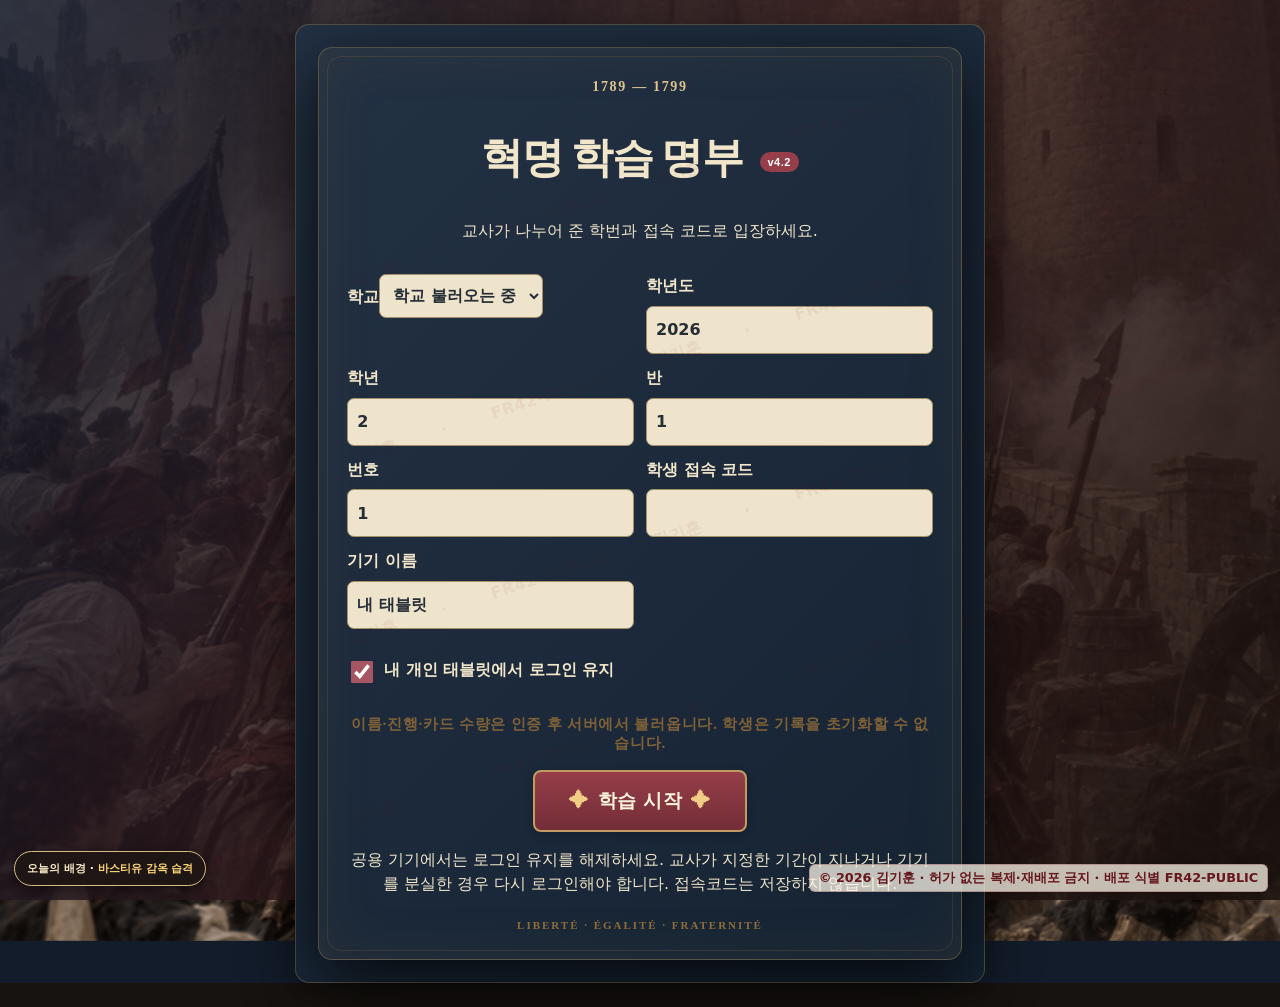
==== commit abbcc09c: "Speed up student gameplay" ====
--- a/index.html
+++ b/index.html
@@ -1,16 +1 @@
-<!doctype html><html lang="ko"><head><meta charset="utf-8"><meta name="viewport" content="width=device-width,initial-scale=1"><title>프랑스 혁명 학습 게임 v4.2</title><link rel="stylesheet" href="legacy-game.css" >
-<link rel="stylesheet" href="history-card.css" >
-<link rel="stylesheet" href="history-card-effects.css" >
-<link rel="stylesheet" href="history-card-rotation.css" >
-<link rel="stylesheet" href="history-content.css" >
-<link rel="stylesheet" href="history-game-card.css" >
-<link rel="stylesheet" href="pack-opening.css" >
-<link rel="stylesheet" href="integration.css" data-integration-style><link rel="stylesheet" href="v42.css"><link rel="stylesheet" href="stage25.css"><link rel="stylesheet" href="stage26.css"><link rel="stylesheet" href="stage27.css"><link rel="stylesheet" href="stage28.css"><link rel="stylesheet" href="stage3.css"><link rel="stylesheet" href="copyright-ready.css"></head><body><div id="app"></div><noscript>JavaScript를 활성화해 주세요.</noscript><script src="assets.generated.js"></script>
-<script src="preview-storage.js"></script>
-<script src="copyright-ready.js"></script><script src="config.js"></script><script src="game-api.js"></script>
-<script src="content/units.generated.js"></script>
-<script src="history-card.js"></script>
-<script src="history-content.js"></script>
-<script src="history-game-card.js"></script>
-<script src="legacy-game.js"></script>
-<script src="integration.js"></script><script src="report-ui27.js"></script><script src="student-v42.js"></script><script src="student-stage2.js"></script><script src="student-stage25.js"></script><script src="student-stage26.js"></script><script src="student-stage27.js"></script><script src="ui-stage28.js"></script><script src="student-stage28.js"></script><script src="student-test-ready.js"></script></body></html>+<!doctype html><html lang="ko"><head><meta charset="utf-8"><meta name="viewport" content="width=device-width,initial-scale=1"><title>프랑스 혁명 학습 게임 v4.2</title><link rel="stylesheet" href="legacy-game.css" ><link rel="stylesheet" href="history-card.css" ><link rel="stylesheet" href="history-card-effects.css" ><link rel="stylesheet" href="history-card-rotation.css" ><link rel="stylesheet" href="history-content.css" ><link rel="stylesheet" href="history-game-card.css" ><link rel="stylesheet" href="pack-opening.css" ><link rel="stylesheet" href="integration.css" data-integration-style><link rel="stylesheet" href="v42.css"><link rel="stylesheet" href="stage25.css"><link rel="stylesheet" href="stage26.css"><link rel="stylesheet" href="stage27.css"><link rel="stylesheet" href="stage28.css"><link rel="stylesheet" href="stage3.css"><link rel="stylesheet" href="copyright-ready.css"></head><body><div id="app"></div><noscript>JavaScript를 활성화해 주세요.</noscript><script src="assets.generated.js"></script><script src="preview-storage.js"></script><script src="copyright-ready.js"></script><script src="config.js"></script><script src="game-api.js"></script><script src="content/units.generated.js"></script><script src="history-card.js"></script><script src="history-content.js"></script><script src="history-game-card.js"></script><script src="legacy-game.js"></script><script src="integration.js"></script><script src="report-ui27.js"></script><script src="student-v42.js"></script><script src="student-stage2.js"></script><script src="student-stage25.js"></script><script src="student-stage26.js"></script><script src="student-stage27.js"></script><script src="ui-stage28.js"></script><script src="student-stage28.js"></script><script src="student-test-ready.js"></script><script src="student-fast-quiz.js"></script></body></html>
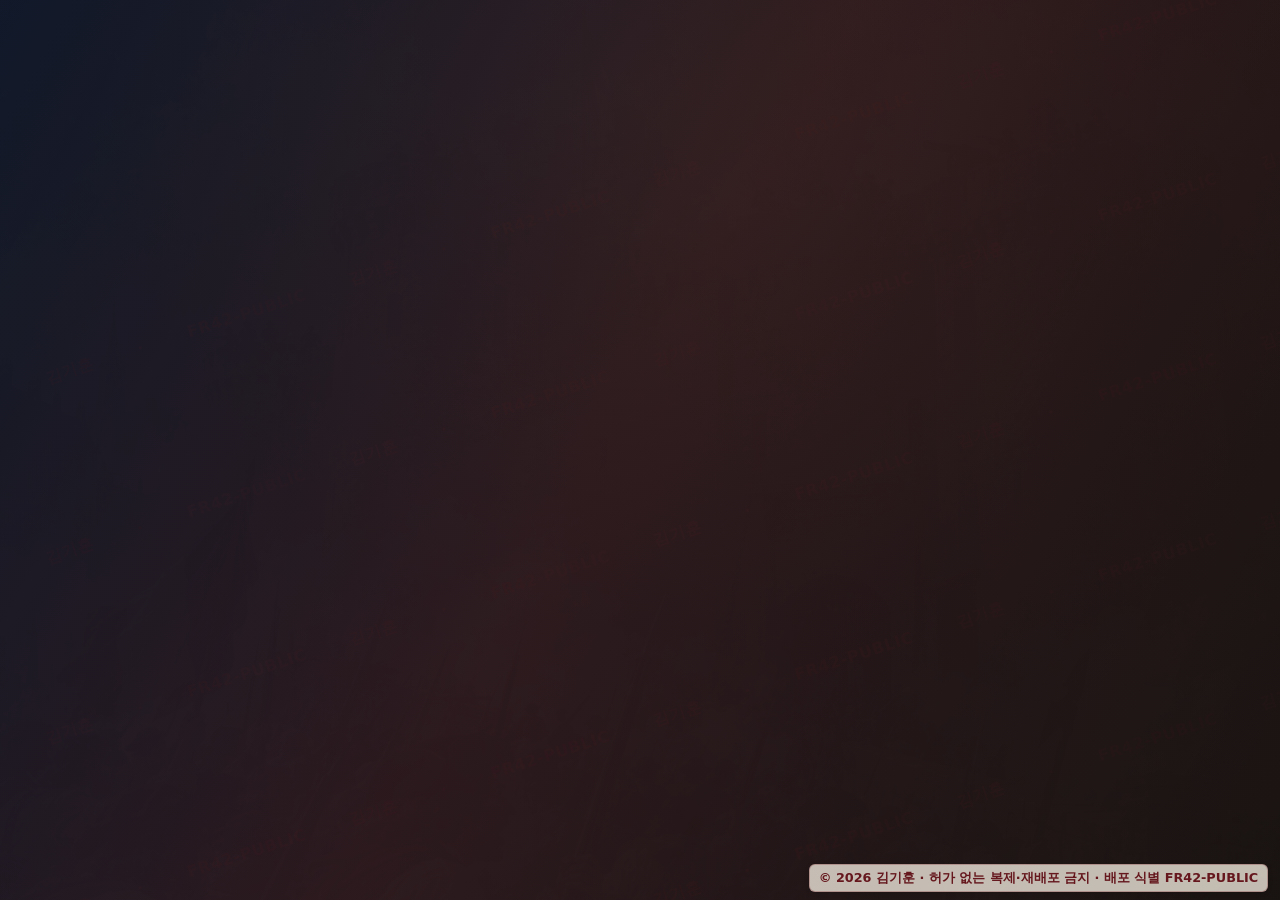
==== commit 019b08e6: "Restore full index.html without truncation" ====
--- a/index.html
+++ b/index.html
@@ -1 +1,17 @@
 <!doctype html><html lang="ko"><head><meta charset="utf-8"><meta name="viewport" content="width=device-width,initial-scale=1"><title>프랑스 혁명 학습 게임 v4.2</title><link rel="stylesheet" href="legacy-game.css" ><link rel="stylesheet" href="history-card.css" ><link rel="stylesheet" href="history-card-effects.css" ><link rel="stylesheet" href="history-card-rotation.css" ><link rel="stylesheet" href="history-content.css" ><link rel="stylesheet" href="history-game-card.css" ><link rel="stylesheet" href="pack-opening.css" ><link rel="stylesheet" href="integration.css" data-integration-style><link rel="stylesheet" href="v42.css"><link rel="stylesheet" href="stage25.css"><link rel="stylesheet" href="stage26.css"><link rel="stylesheet" href="stage27.css"><link rel="stylesheet" href="stage28.css"><link rel="stylesheet" href="stage3.css"><link rel="stylesheet" href="copyright-ready.css"></head><body><div id="app"></div><noscript>JavaScript를 활성화해 주세요.</noscript><script src="assets.generated.js"></script><script src="preview-storage.js"></script><script src="copyright-ready.js"></script><script src="config.js"></script><script src="game-api.js"></script><script src="content/units.generated.js"></script><script src="history-card.js"></script><script src="history-content.js"></script><script src="history-game-card.js"></script><script src="legacy-game.js"></script><script src="integration.js"></script><script src="report-ui27.js"></script><script src="student-v42.js"></script><script src="student-stage2.js"></script><script src="student-stage25.js"></script><script src="student-stage26.js"></script><script src="student-stage27.js"></script><script src="ui-stage28.js"></script><script src="student-stage28.js"></script><script src="student-test-ready.js"></script><script src="student-fast-quiz.js"></script></body></html>
+<!doctype html><html lang="ko"><head><meta charset="utf-8"><meta name="viewport" content="width=device-width,initial-scale=1"><title>프랑스 혁명 학습 게임 v4.2</title><link rel="stylesheet" href="legacy-game.css" >
+<link rel="stylesheet" href="history-card.css" >
+<link rel="stylesheet" href="history-card-effects.css" >
+<link rel="stylesheet" href="history-card-rotation.css" >
+<link rel="stylesheet" href="history-content.css" >
+<link rel="stylesheet" href="history-game-card.css" >
+<link rel="stylesheet" href="pack-opening.css" >
+<link rel="stylesheet" href="integration.css" data-integration-style><link rel="stylesheet" href="v42.css"><link rel="stylesheet" href="stage25.css"><link rel="stylesheet" href="stage26.css"><link rel="stylesheet" href="stage27.css"><link rel="stylesheet" href="stage28.css"><link rel="stylesheet" href="stage3.css"><link rel="stylesheet" href="copyright-ready.css"></head><body><div id="app"></div><noscript>JavaScript를 활성화해 주세요.</noscript><script src="assets.generated.js"></script>
+<script src="preview-storage.js"></script>
+<script src="copyright-ready.js"></script><script src="config.js"></script><script src="game-api.js"></script>
+<script src="content/units.generated.js"></script>
+<script src="history-card.js"></script>
+<script src="history-content.js"></script>
+<script src="history-game-card.js"></script>
+<script src="legacy-game.js"></script>
+<script src="integration.js"></script><script src="report-ui27.js"></script><script src="student-v42.js?v=42-speed2"></script><script src="student-stage2.js?v=42-speed2"></script><script src="student-stage25.js"></script><script src="student-stage26.js?v=42-speed2"></script><script src="student-stage27.js"></script><script src="ui-stage28.js"></script><script src="student-stage28.js"></script><script src="student-test-ready.js?v=42-speed2"></script><script src="student-fast-quiz.js?v=42-speed2"></script></body></html>
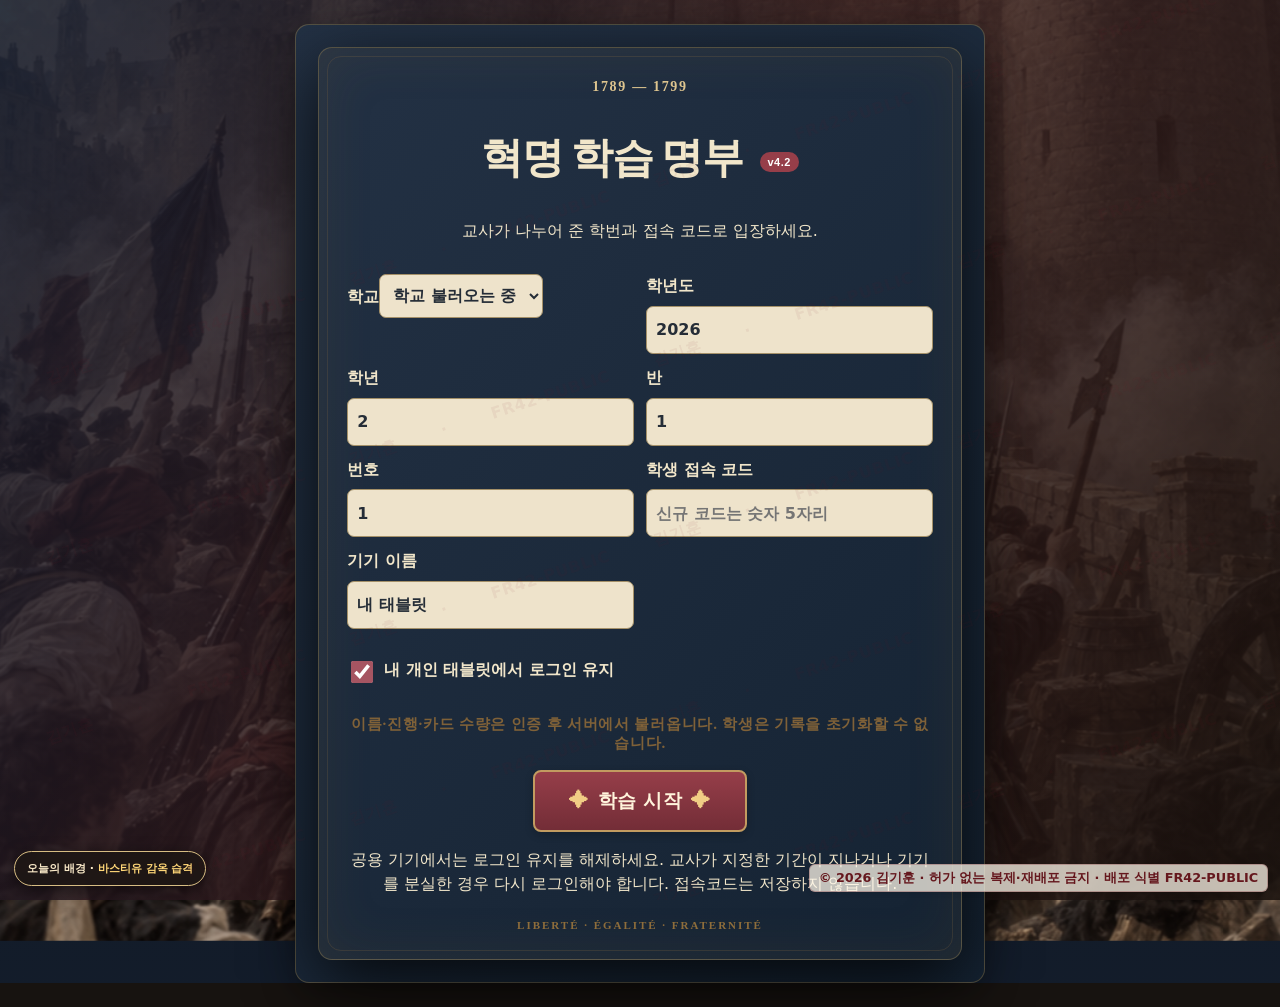
==== commit 0bec5cde: "Clean up index.html by removing unused resources Removed unnecessary stylesheets and scripts for cle" ====
--- a/index.html
+++ b/index.html
@@ -1,4 +1,3 @@
-<!doctype html><html lang="ko"><head><meta charset="utf-8"><meta name="viewport" content="width=device-width,initial-scale=1"><title>프랑스 혁명 학습 게임 v4.2</title><link rel="stylesheet" href="legacy-game.css" ><link rel="stylesheet" href="history-card.css" ><link rel="stylesheet" href="history-card-effects.css" ><link rel="stylesheet" href="history-card-rotation.css" ><link rel="stylesheet" href="history-content.css" ><link rel="stylesheet" href="history-game-card.css" ><link rel="stylesheet" href="pack-opening.css" ><link rel="stylesheet" href="integration.css" data-integration-style><link rel="stylesheet" href="v42.css"><link rel="stylesheet" href="stage25.css"><link rel="stylesheet" href="stage26.css"><link rel="stylesheet" href="stage27.css"><link rel="stylesheet" href="stage28.css"><link rel="stylesheet" href="stage3.css"><link rel="stylesheet" href="copyright-ready.css"></head><body><div id="app"></div><noscript>JavaScript를 활성화해 주세요.</noscript><script src="assets.generated.js"></script><script src="preview-storage.js"></script><script src="copyright-ready.js"></script><script src="config.js"></script><script src="game-api.js"></script><script src="content/units.generated.js"></script><script src="history-card.js"></script><script src="history-content.js"></script><script src="history-game-card.js"></script><script src="legacy-game.js"></script><script src="integration.js"></script><script src="report-ui27.js"></script><script src="student-v42.js"></script><script src="student-stage2.js"></script><script src="student-stage25.js"></script><script src="student-stage26.js"></script><script src="student-stage27.js"></script><script src="ui-stage28.js"></script><script src="student-stage28.js"></script><script src="student-test-ready.js"></script><script src="student-fast-quiz.js"></script></body></html>
 <!doctype html><html lang="ko"><head><meta charset="utf-8"><meta name="viewport" content="width=device-width,initial-scale=1"><title>프랑스 혁명 학습 게임 v4.2</title><link rel="stylesheet" href="legacy-game.css" >
 <link rel="stylesheet" href="history-card.css" >
 <link rel="stylesheet" href="history-card-effects.css" >
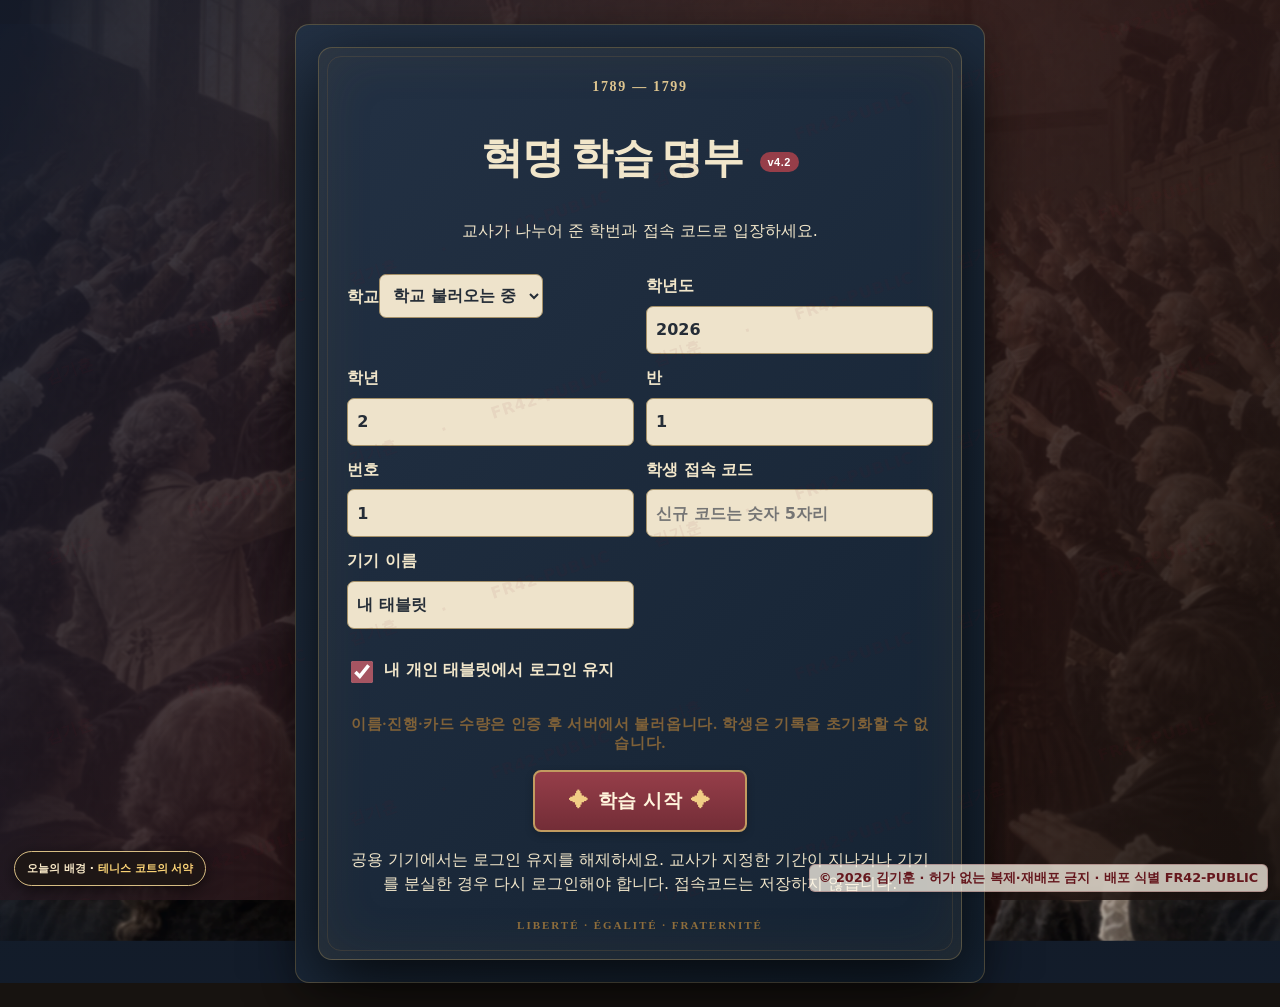
==== commit 297ef9c8: "Update student script version parameters Updated version parameters for student scripts." ====
--- a/index.html
+++ b/index.html
@@ -13,4 +13,4 @@
 <script src="history-content.js"></script>
 <script src="history-game-card.js"></script>
 <script src="legacy-game.js"></script>
-<script src="integration.js"></script><script src="report-ui27.js"></script><script src="student-v42.js?v=42-speed2"></script><script src="student-stage2.js?v=42-speed2"></script><script src="student-stage25.js"></script><script src="student-stage26.js?v=42-speed2"></script><script src="student-stage27.js"></script><script src="ui-stage28.js"></script><script src="student-stage28.js"></script><script src="student-test-ready.js?v=42-speed2"></script><script src="student-fast-quiz.js?v=42-speed2"></script></body></html>
+<script src="integration.js"></script><script src="report-ui27.js"></script><script src="student-v42.js?v=42-speed3"></script><script src="student-stage2.js?v=42-speed3"></script><script src="student-stage25.js"></script><script src="student-stage26.js?v=42-speed3"></script><script src="student-stage27.js"></script><script src="ui-stage28.js"></script><script src="student-stage28.js"></script><script src="student-test-ready.js?v=42-speed3"></script><script src="student-fast-quiz.js?v=42-speed3"></script></body></html>
